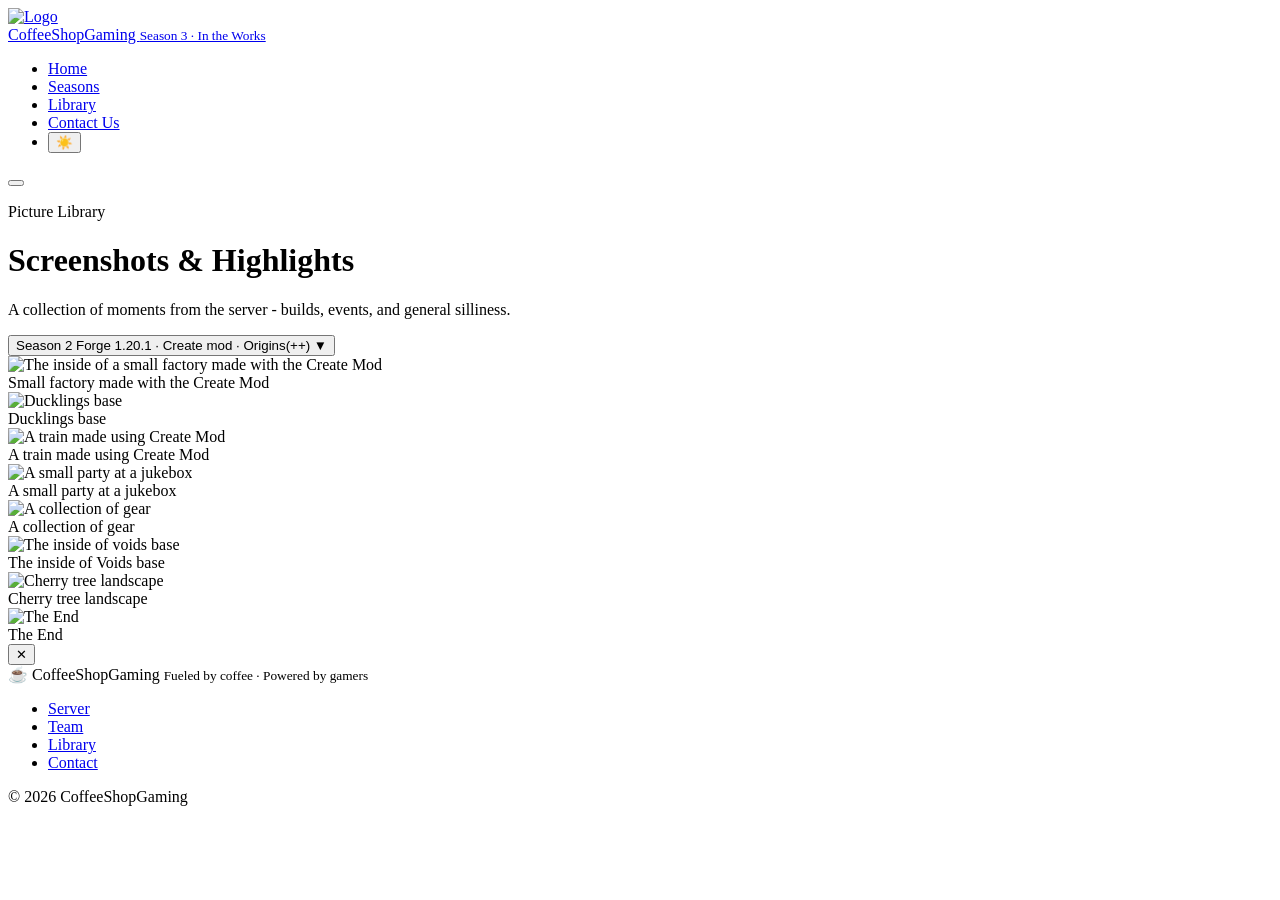
==== library.html @ 6878a2ce "Updated nav logo text to match across all pages" ====
<!DOCTYPE html>
<html lang="en" data-theme="dark">

<head>
    <meta charset="UTF-8" />
    <meta name="viewport" content="width=device-width, initial-scale=1.0" />
    <title>Library · CoffeeShopGaming</title>
    <link rel="stylesheet" href="styles.css"/>
    <link rel="icon" href="images\logo.png"/>
    <link rel="stylesheet" href="library.css">
</head>

<body>

    <!-- NAV -->
    <nav id="nav">
        <a href="index.html" class="nav-logo">
            <img src="images/logo.png" alt="Logo" />
            <div class="nav-logo-text">
                CoffeeShopGaming
                <small>Season 3 · In the Works</small>
            </div>
        </a>
        <ul class="nav-links">
            <li><a href="index.html">Home</a></li>
            <li><a href="seasons.html">Seasons</a></li>
            <li><a href="library.html" class="active">Library</a></li>
            <li><a href="contact.html" class="nav-cta">Contact Us</a></li>
            <li><button class="theme-toggle" id="themeBtn" title="Toggle theme" aria-label="Toggle theme">☀️</button>
            </li>
        </ul>

        <button class="hamburger" id="hamburger" aria-label="Menu">
            <span></span><span></span><span></span>
        </button>
    </nav>

    <!-- PAGE HERO -->
    <div class="page-hero">
        <p class="eyebrow">Picture Library</p>
        <h1>Screenshots &amp; Highlights</h1>
        <p>A collection of moments from the server - builds, events, and general silliness.</p>
    </div>

    <!-- GALLERY -->
    <section class="section" style="padding-top:0;">
        <div class="seasons-list">

            <!-- <div class="season-block" id="season-3">
                <button class="season-toggle" onclick="toggleSeason(this)">
                    <span>Season 3 <span class="season-meta">In the Works</span></span>
                    <span class="arrow">▼</span>
                </button>
                <div class="season-content">
                    <div class="gallery-grid"></div>
                </div>
            </div> -->

            <div class="season-block" id="season-2">
                <button class="season-toggle" onclick="toggleSeason(this)">
                    <span>Season 2 <span class="season-meta">Forge 1.20.1 · Create mod · Origins(++)</span></span>
                    <span class="arrow">▼</span>
                </button>
                <div class="season-content">
                    <div class="gallery-grid" id="galleryGrid">
                        <div class="gallery-item" onclick="openLightbox(this)">
                            <img src="images/website_img_1.png"
                                alt="The inside of a small factory made with the Create Mod" />
                            <div class="gallery-item-label">Small factory made with the Create Mod</div>
                        </div>
                        <div class="gallery-item" onclick="openLightbox(this)">
                            <img src="images/duckling_base_1.png" alt="Ducklings base" />
                            <div class="gallery-item-label">Ducklings base</div>
                        </div>
                        <div class="gallery-item" onclick="openLightbox(this)">
                            <img src="images/website_img_2.png" alt="A train made using Create Mod" />
                            <div class="gallery-item-label">A train made using Create Mod</div>
                        </div>
                        <div class="gallery-item" onclick="openLightbox(this)">
                            <img src="images/jukebox_1.png" alt="A small party at a jukebox" />
                            <div class="gallery-item-label">A small party at a jukebox</div>
                        </div>
                        <div class="gallery-item" onclick="openLightbox(this)">
                            <img src="images/gear_collection_1.png" alt="A collection of gear" />
                            <div class="gallery-item-label">A collection of gear</div>
                        </div>
                        <div class="gallery-item" onclick="openLightbox(this)">
                            <img src="images/voids_base_1.png" alt="The inside of voids base" />
                            <div class="gallery-item-label">The inside of Voids base</div>
                        </div>
                        <div class="gallery-item" onclick="openLightbox(this)">
                            <img src="images/cherry_trees_1.png" alt="Cherry tree landscape" />
                            <div class="gallery-item-label">Cherry tree landscape</div>
                        </div>
                        <div class="gallery-item" onclick="openLightbox(this)">
                            <img src="images/the_end_1.png" alt="The End" />
                            <div class="gallery-item-label">The End</div>
                        </div>
                    </div>
                </div>
            </div>

        </div>
    </section>

    <!-- Lightbox -->
    <div class="lightbox" id="lightbox" onclick="closeLightbox()">
        <button class="lightbox-close" onclick="closeLightbox()">✕</button>
        <img id="lightboxImg" src="" alt="" />
    </div>

    <!-- FOOTER -->
    <footer>
        <div class="footer-brand">
            ☕ CoffeeShopGaming
            <small>Fueled by coffee · Powered by gamers</small>
        </div>
        <ul class="footer-links">
            <li><a href="index.html#server">Server</a></li>
            <li><a href="index.html#team">Team</a></li>
            <li><a href="library.html">Library</a></li>
            <li><a href="contact.html">Contact</a></li>
        </ul>
        <span class="footer-copy">© 2026 CoffeeShopGaming</span>
    </footer>

    <script src="theme.js"></script>
    <script src="hamburger.js"></script>
    <script>
        const nav = document.getElementById('nav');
        window.addEventListener('scroll', () => nav.classList.toggle('scrolled', scrollY > 50));

        function openLightbox(el) {
            const img = el.querySelector('img');
            if (!img) return;
            document.getElementById('lightboxImg').src = img.src;
            document.getElementById('lightboxImg').alt = img.alt;
            document.getElementById('lightbox').classList.add('open');
            document.body.style.overflow = 'hidden';
        }
        function closeLightbox() {
            document.getElementById('lightbox').classList.remove('open');
            document.body.style.overflow = '';
        }
        document.addEventListener('keydown', e => { if (e.key === 'Escape') closeLightbox(); });

        function toggleSeason(btn) {
            btn.classList.toggle('open');
            btn.nextElementSibling.classList.toggle('open');
        }

        // Auto-open and scroll to season from URL hash e.g. library.html#season-2
        const hash = window.location.hash;
        if (hash) {
            const target = document.querySelector(hash);
            if (target) {
                const toggle = target.querySelector('.season-toggle');
                const content = target.querySelector('.season-content');
                if (toggle && content) {
                    toggle.classList.add('open');
                    content.classList.add('open');
                }
                setTimeout(() => target.scrollIntoView({ behavior: 'smooth' }), 100);
            }
        }
    </script>
</body>

</html>
---- styles.css ----
.standard-header {
  background: linear-gradient(90deg, rgb(68, 165, 207) 0%, rgb(53, 143, 191) 50%, rgb(120, 161, 215) 100%);
  padding: 15px;
  background-size: cover;
  background-position: center;
  min-height: 100px;
  display: flex;
  align-items: center;
  justify-content: space-between;
}

.header-content {
  display: flex;
  align-items: center;
  color: white;
  text-shadow: 2px 2px 4px #000;
}

.header-logo {
  width: 100px;
  height: 100px;
  border-radius: 25%;
}

.header-text {
  margin-left: 10px;
}

.header-text h1 {
  margin: 0;
  font-weight: bold;
}

.header-text h3 {
  margin: 0;
  font-weight: bold;
}


.nav-btn {
  padding: 25px 55px;
  cursor: pointer;
  border-radius: 8px;
  background: transparent;
  border: 2px solid rgba(255,255,255,0.8);
  color: white;
  font-weight: bold;
  font-size: 24px;
  backdrop-filter: brightness(1.05);
  box-shadow: 0 4px 10px rgba(0, 0, 0, 0.35);
  transition: all 0.2s ease;
}




.container {
  display: flex;
  justify-content: center;
  margin-top: 30px;
}

.contact-card:nth-child(3),
.contact-card:nth-child(4) {
  width: 320px;
}

.contact-container {
  display: flex;
  justify-content: center;
  gap: 40px;
  margin: 50px 20px;
  flex-wrap: wrap;
  max-width: 1200px; 
  margin-left: auto;
  margin-right: auto;
}

.contact-card {
  background: white;
  padding: 40px;
  width: 320px;
  border-radius: 15px;
  text-align: center;
  box-shadow: 0 8px 20px rgba(0, 0, 0, 0.15);
}

.contact-card h2 {
  margin-top: 0;
}

  .contact-btn,
  .discord-btn,
  .github-btn  {
    display: inline-block;
    margin-top: 15px;
    padding: 12px 25px;
    text-decoration: none;
    font-weight: bold;
    border-radius: 8px;
    transition: 0.2s ease;
  }

.contact-btn {
  background: rgb(53, 143, 191);
  color: white;
}

.contact-btn:hover {
  background: rgb(40, 120, 170);
}

.discord-btn {
  background: #5865F2;
  color: white;
}

.discord-btn:hover {
  background: #4752C4;
}
.github-btn {
  background: #2dba4e;
  color: white;
}

.github-btn:hover {
  background: #2c974b;
}

.welcome-text { 
  font-weight: bold;
  text-align: center;
  max-width: 800px;
  margin: 0 auto;
}

.index-card {
  background: linear-gradient(90deg, rgb(68, 165, 207) 0%, rgb(53, 143, 191) 50%, rgb(120, 161, 215) 100%);
  color: white;
  padding: 40px;
  border-radius: 15px;
  box-shadow: 0 8px 20px rgba(0, 0, 0, 0.15);
}

.index-card h2 {
  margin-bottom: 15px;
}

.index-card p {
  margin-top: 0;
}

.home-text {
  display: flex;
  flex-direction: column; 
  font-weight: bold;
  justify-content: center;
  align-items: center;
  max-width: 800px; 
  padding: 0 20px; 
  font-size: 18px; 
  line-height: 1.6;
  align-items: center;
  margin: 0 auto;
}
@media (max-width: 768px) {
  .standard-header {
    flex-direction: column;
    padding: 10px;
  }
  
  .standard-header nav {
    width: 100%;
    flex-direction: column;
    gap: 10px;
  }
  
  .nav-btn {
    width: 100%;
    padding: 12px;
    font-size: 16px;
  }
}

.staff-card {
  margin-bottom: 20px;
  background: linear-gradient(90deg, rgb(68, 165, 207) 0%, rgb(53, 143, 191) 50%, rgb(120, 161, 215) 100%);
  color: white;
  padding: 40px;
  border-radius: 15px;
  box-shadow: 0 8px 20px rgba(0, 0, 0, 0.15);
  width: 320px;  
  text-align: center;
  font-size: 18px; 
  line-height: 1.6;
  font-weight: bold;
}
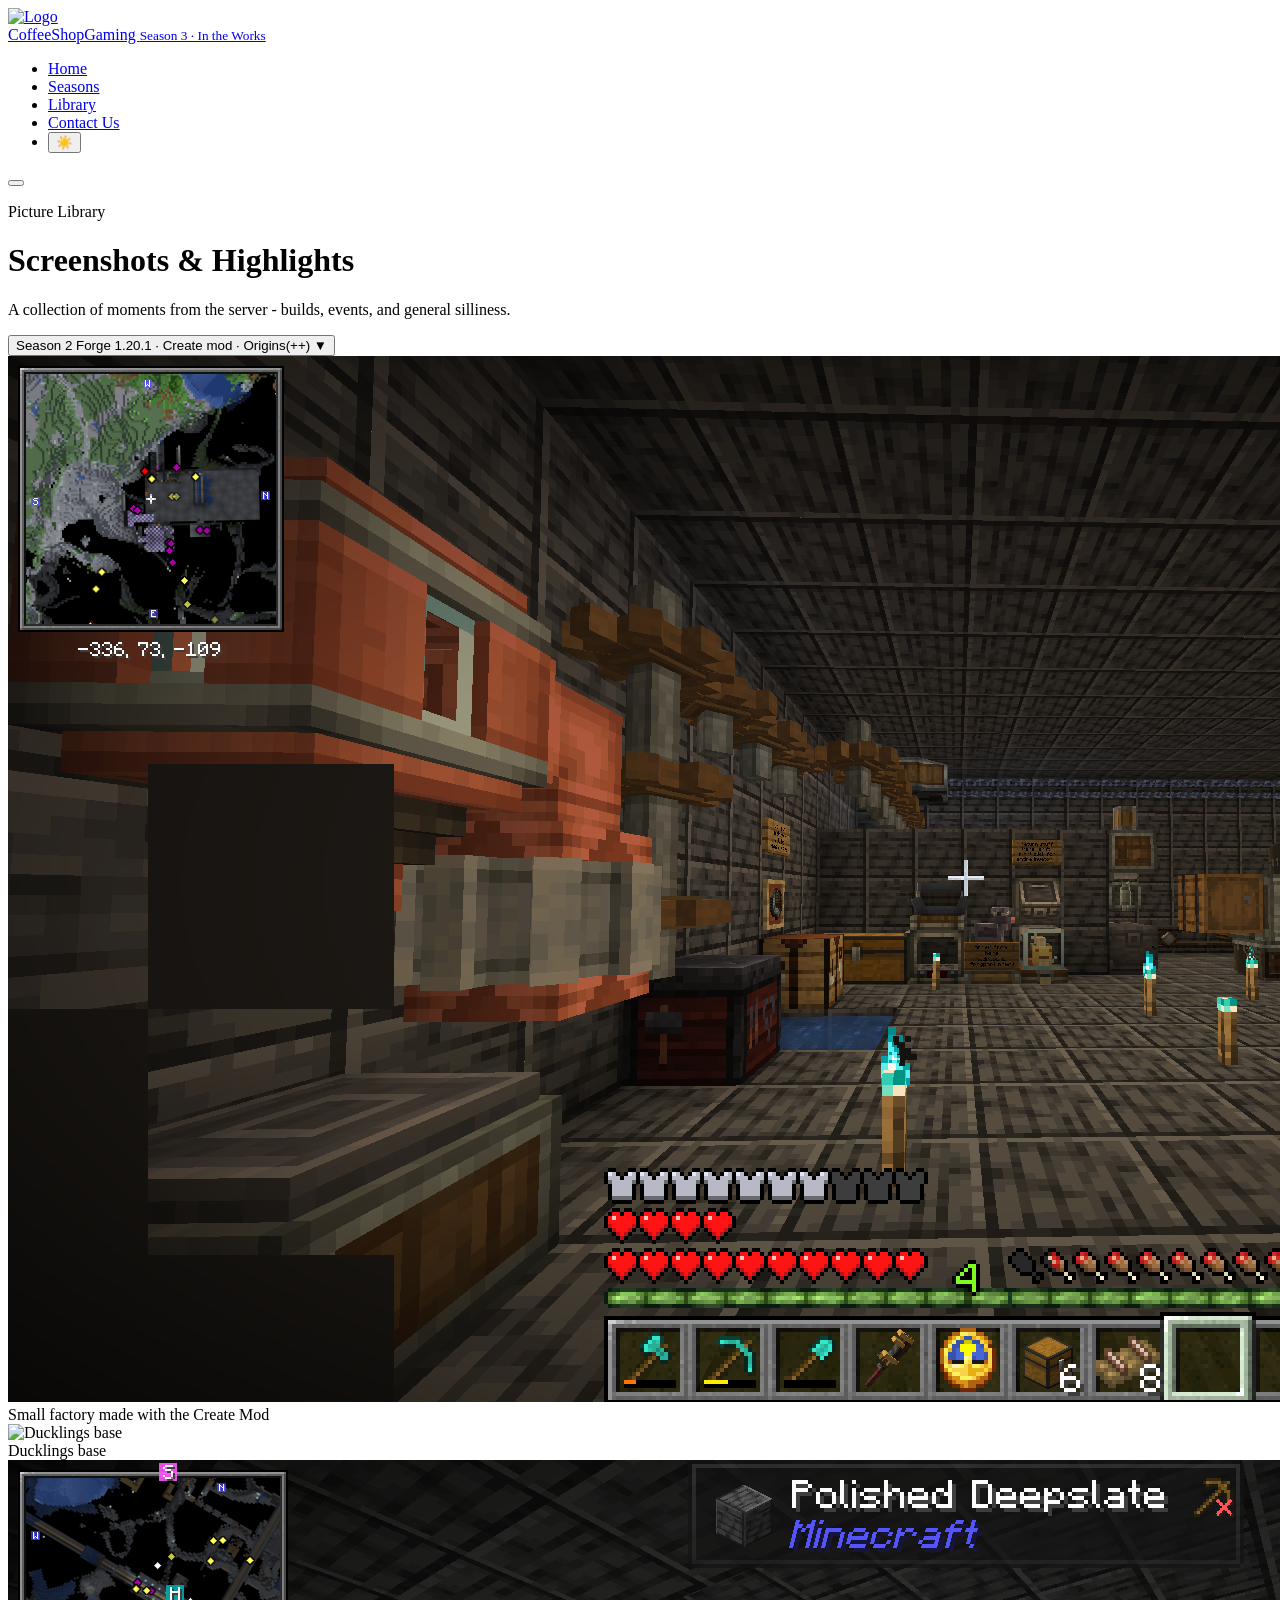
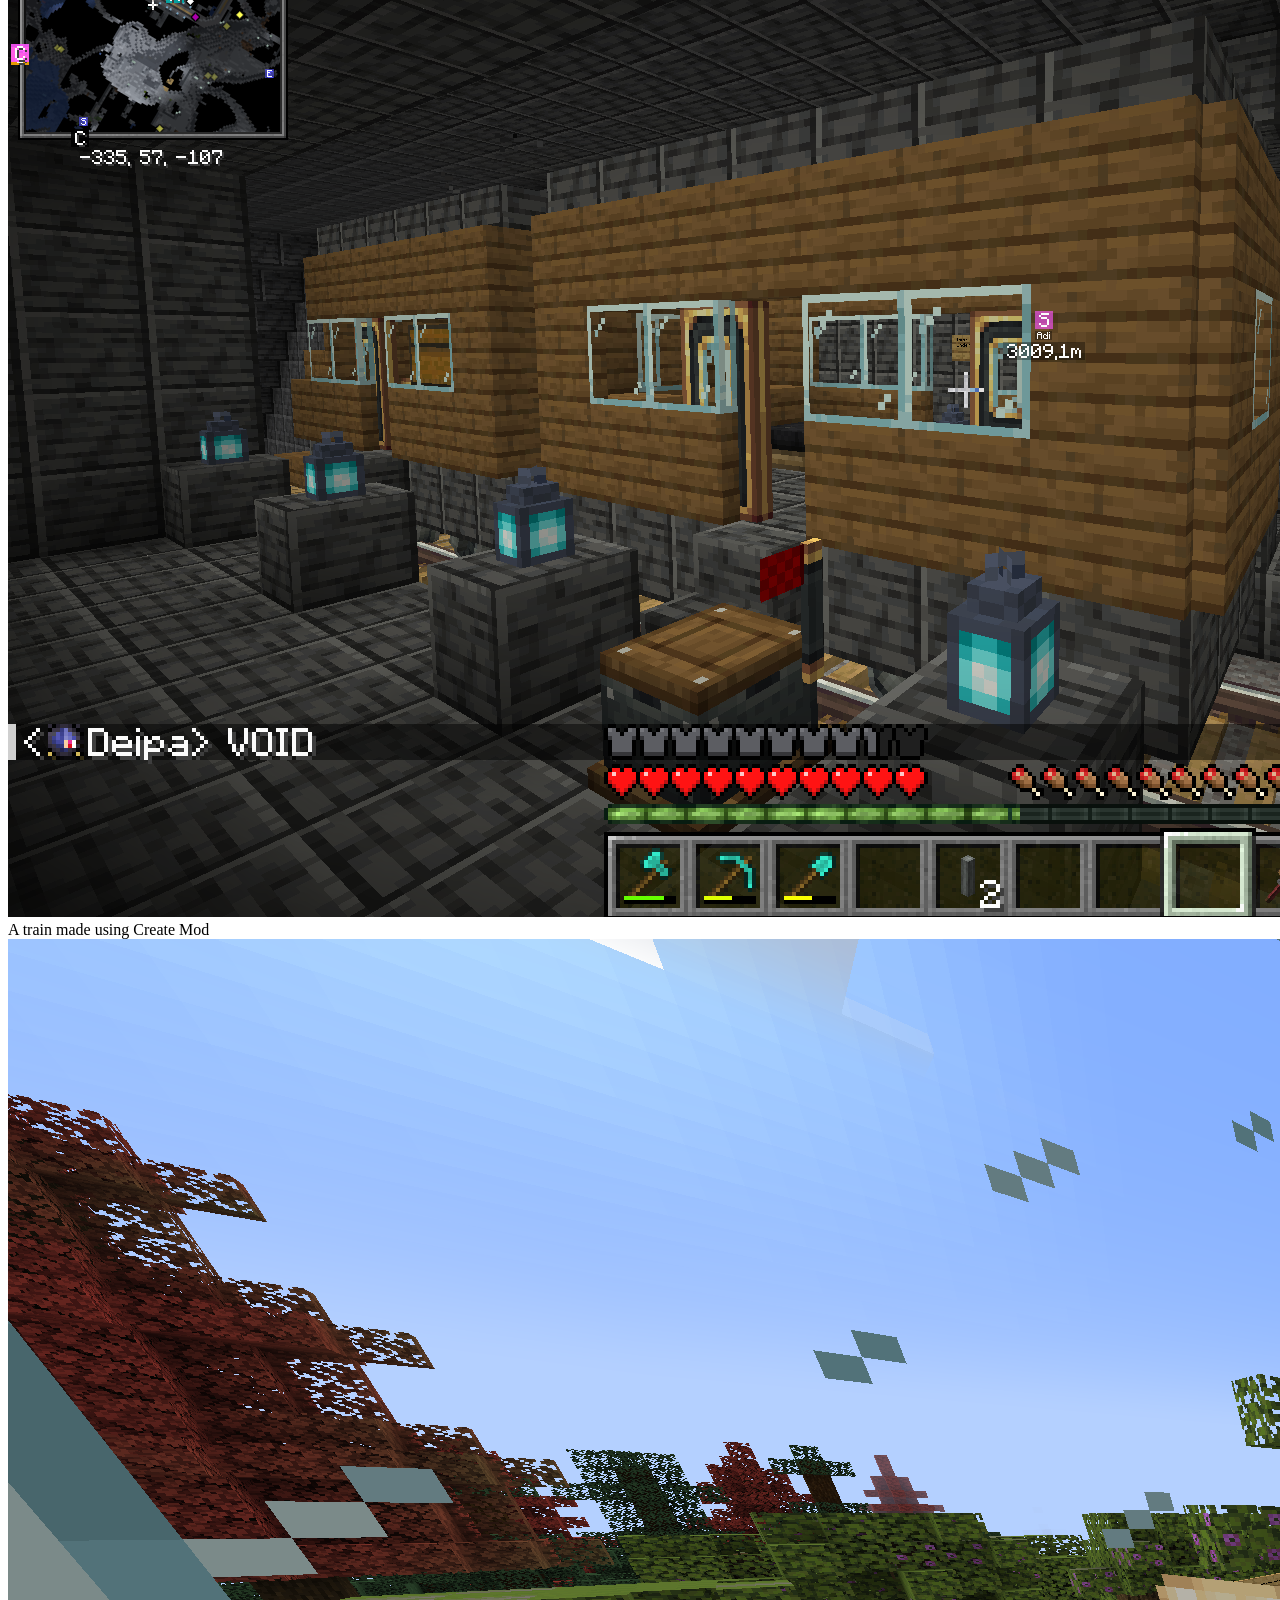
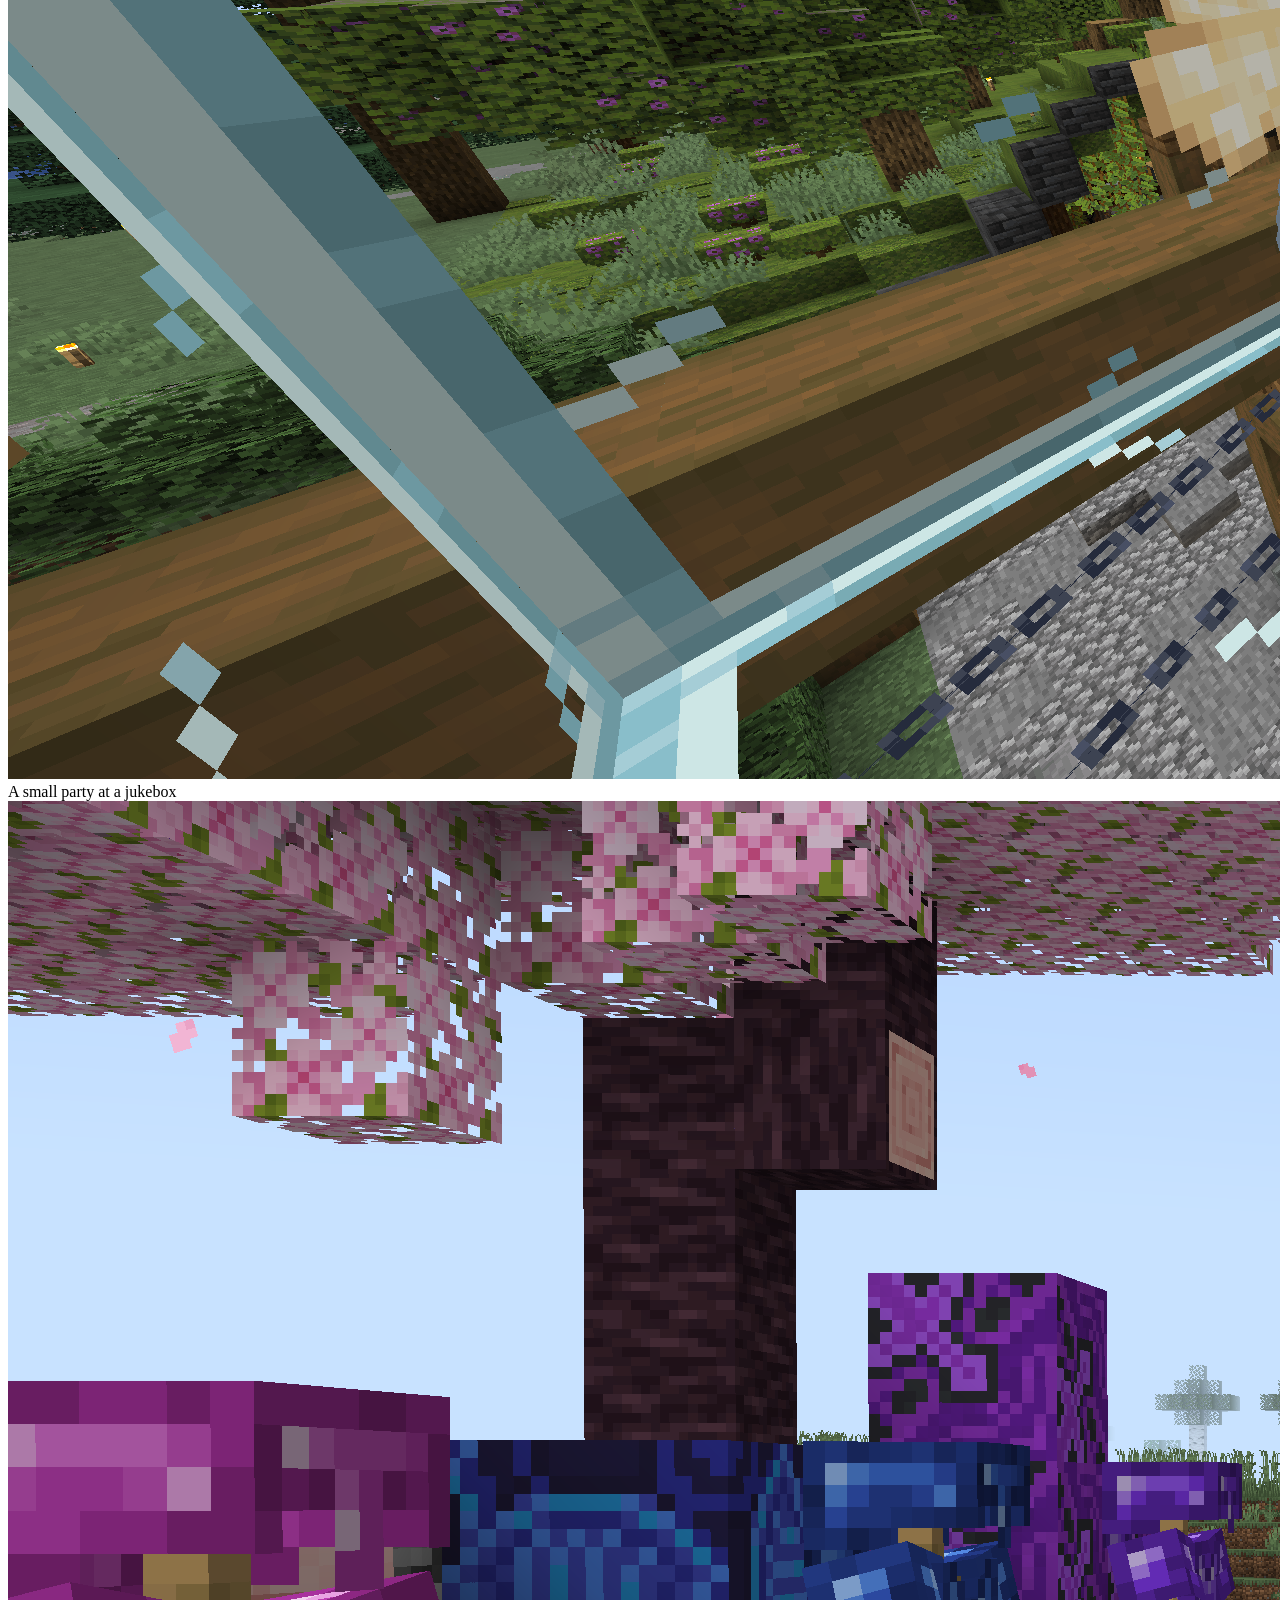
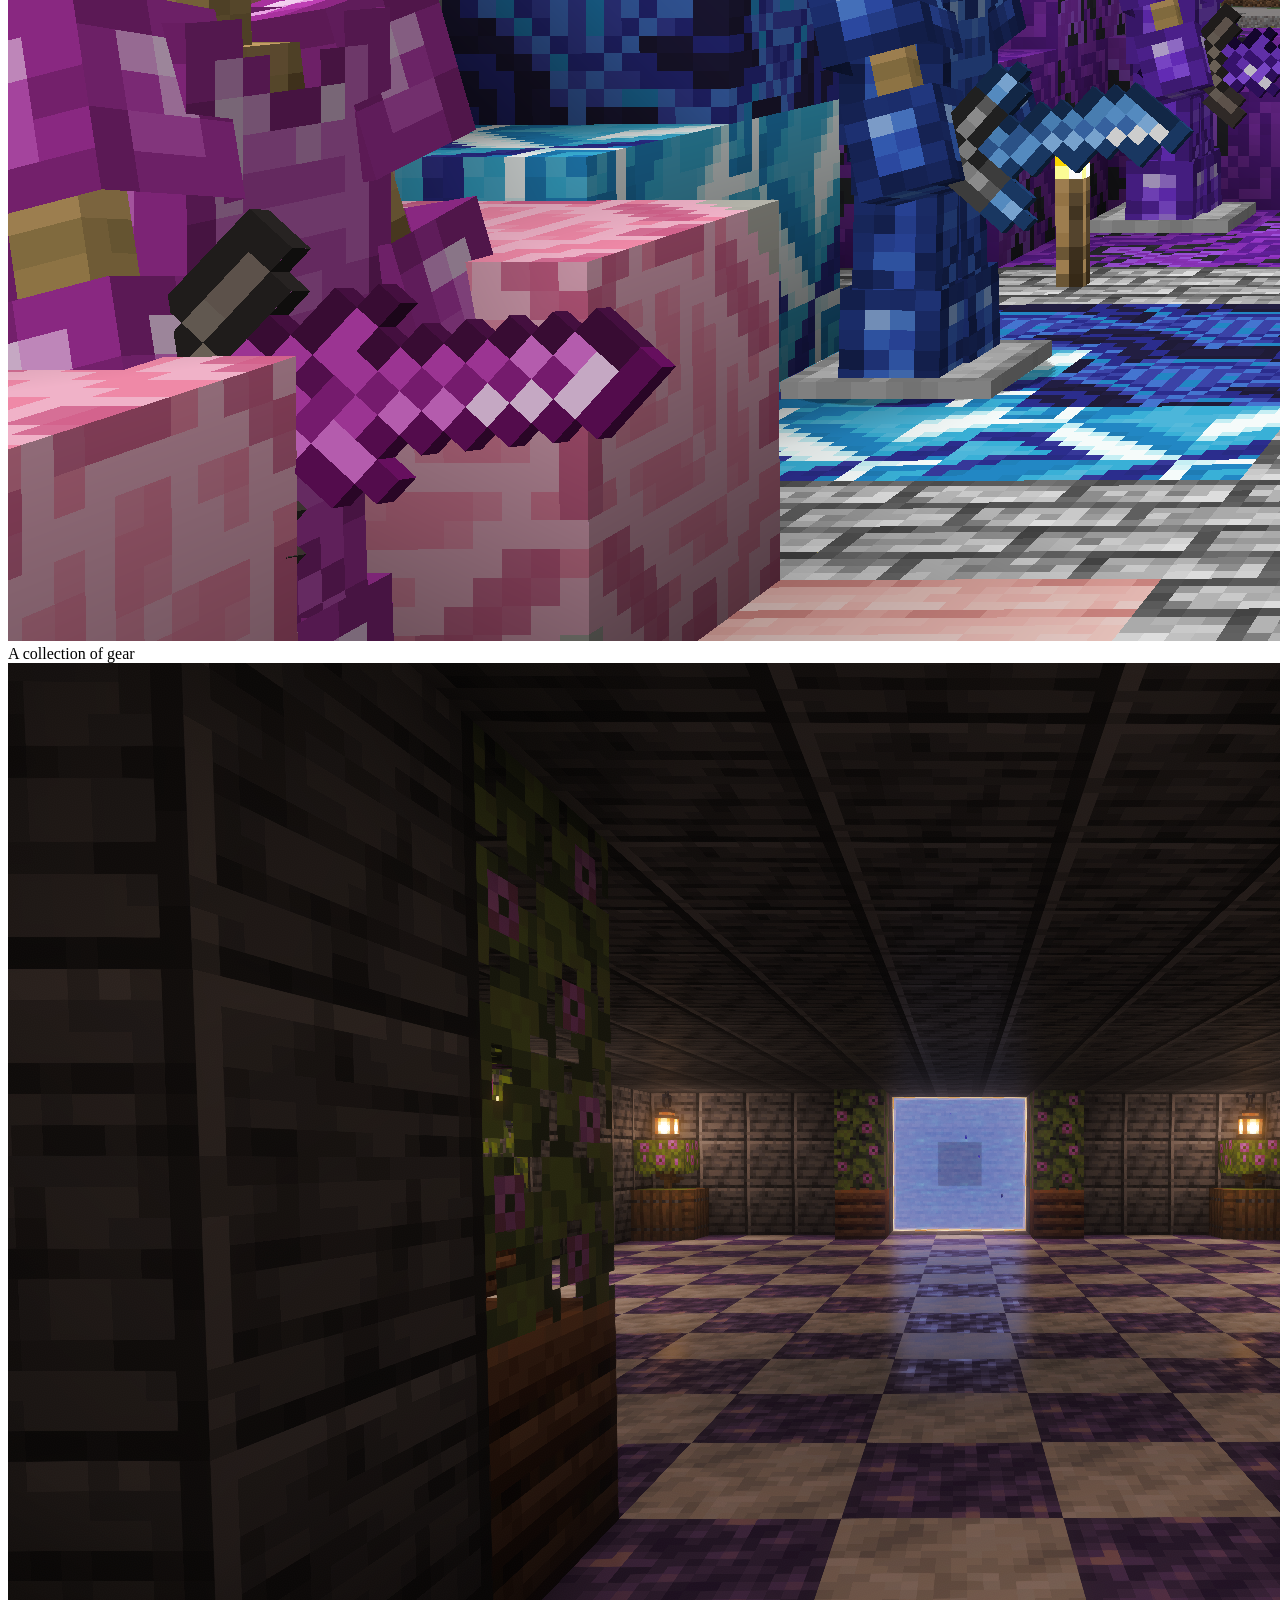
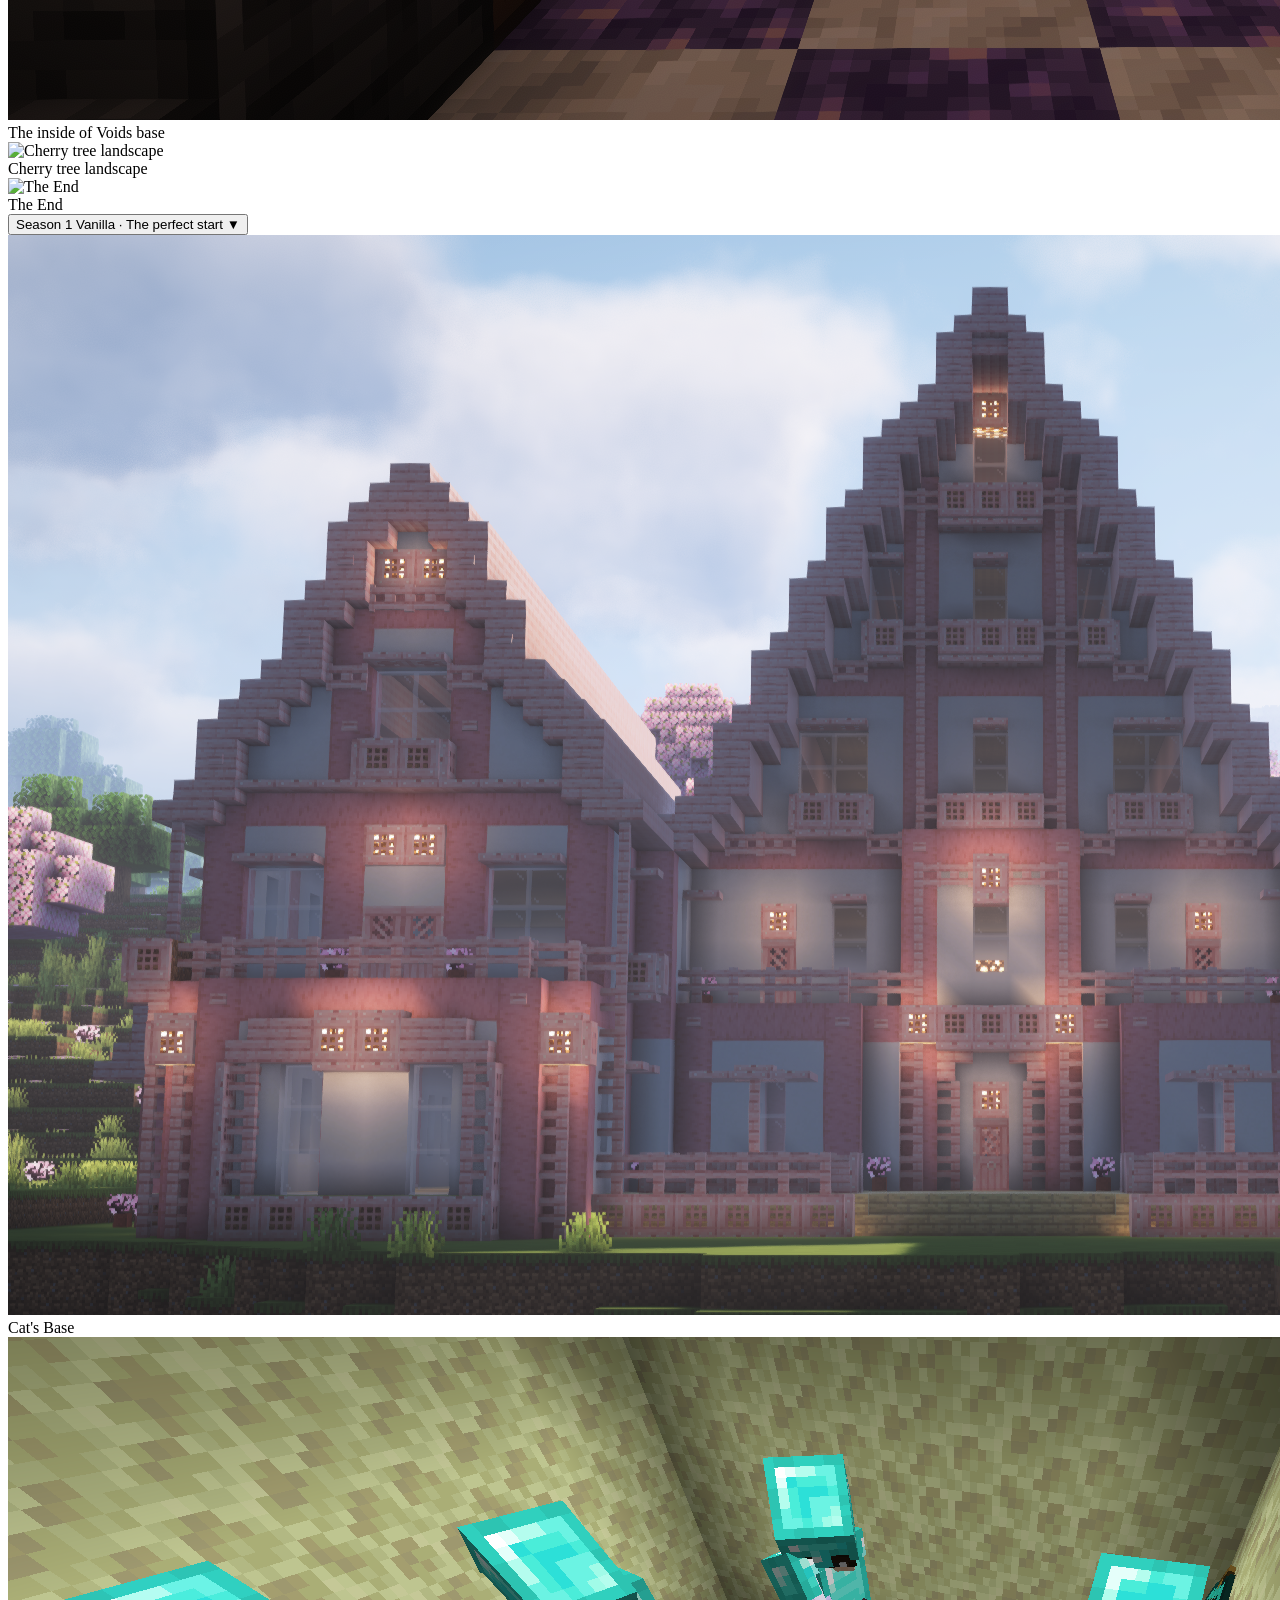
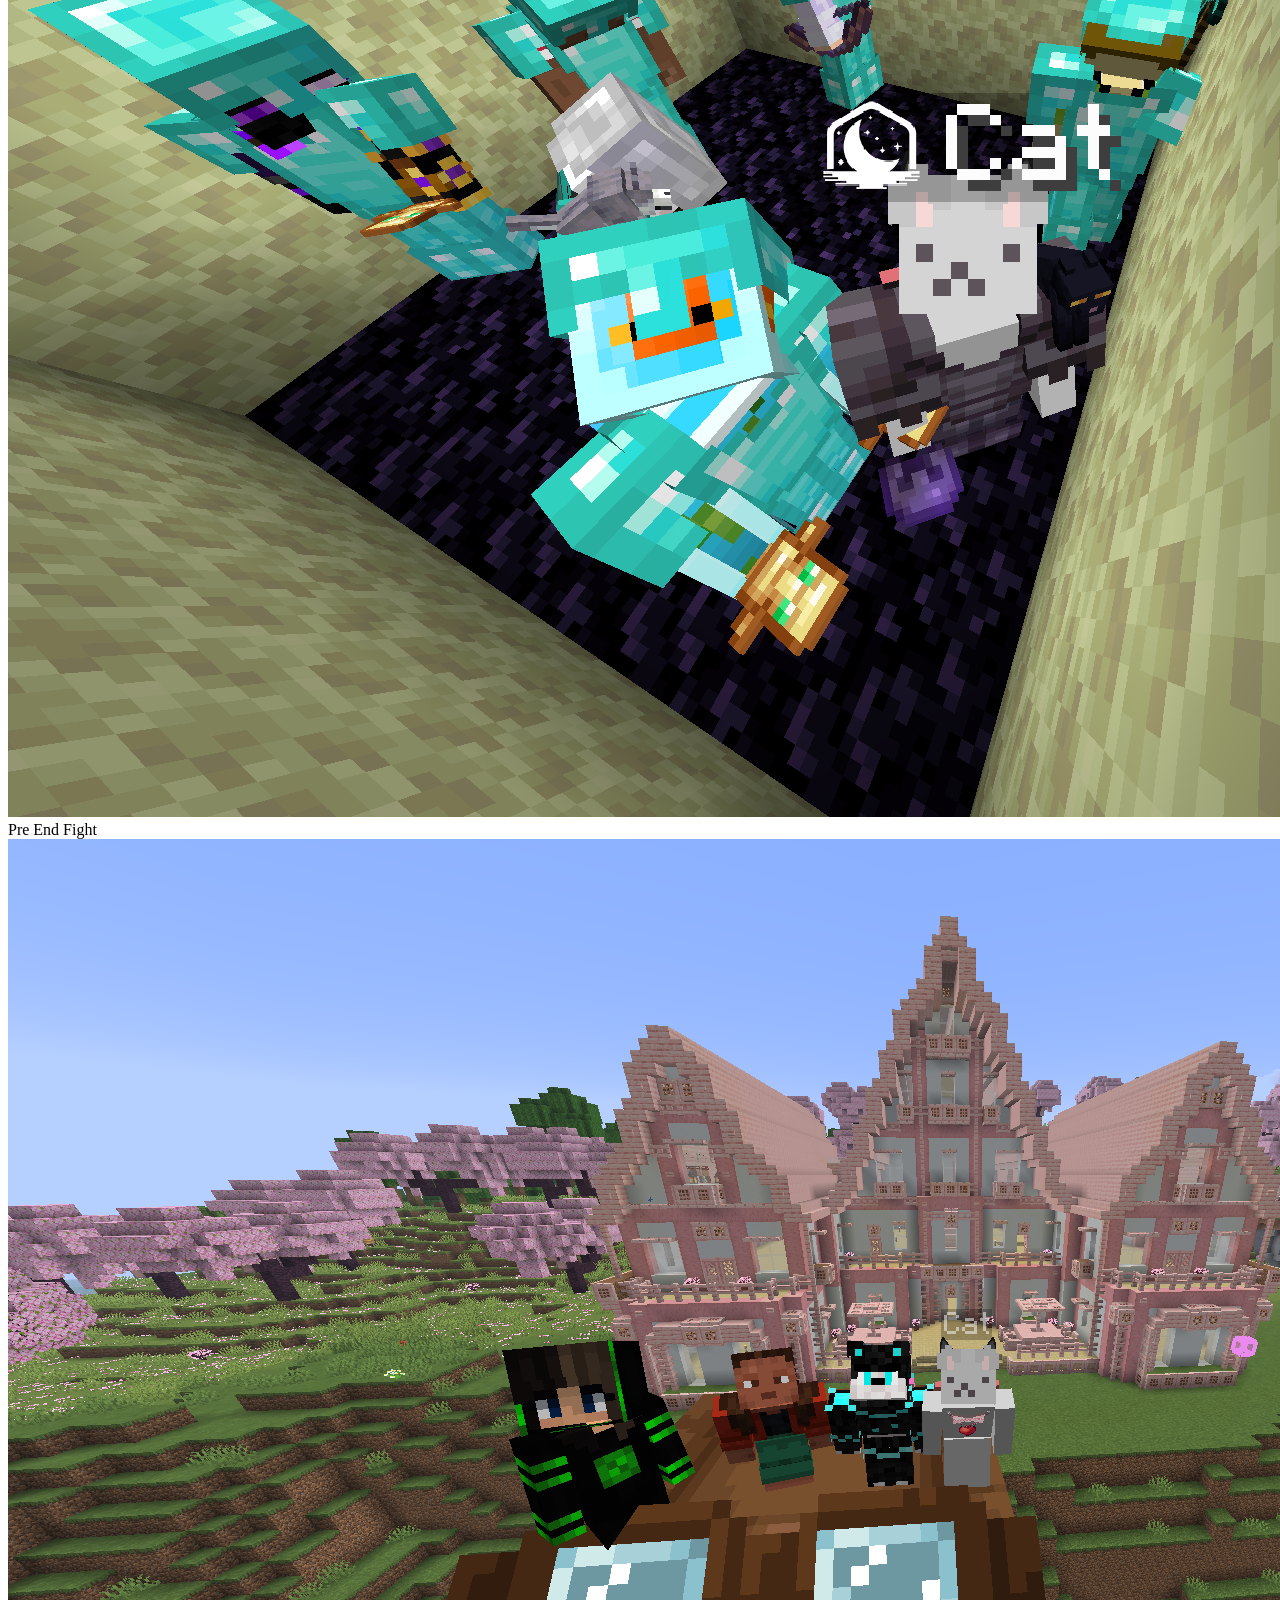
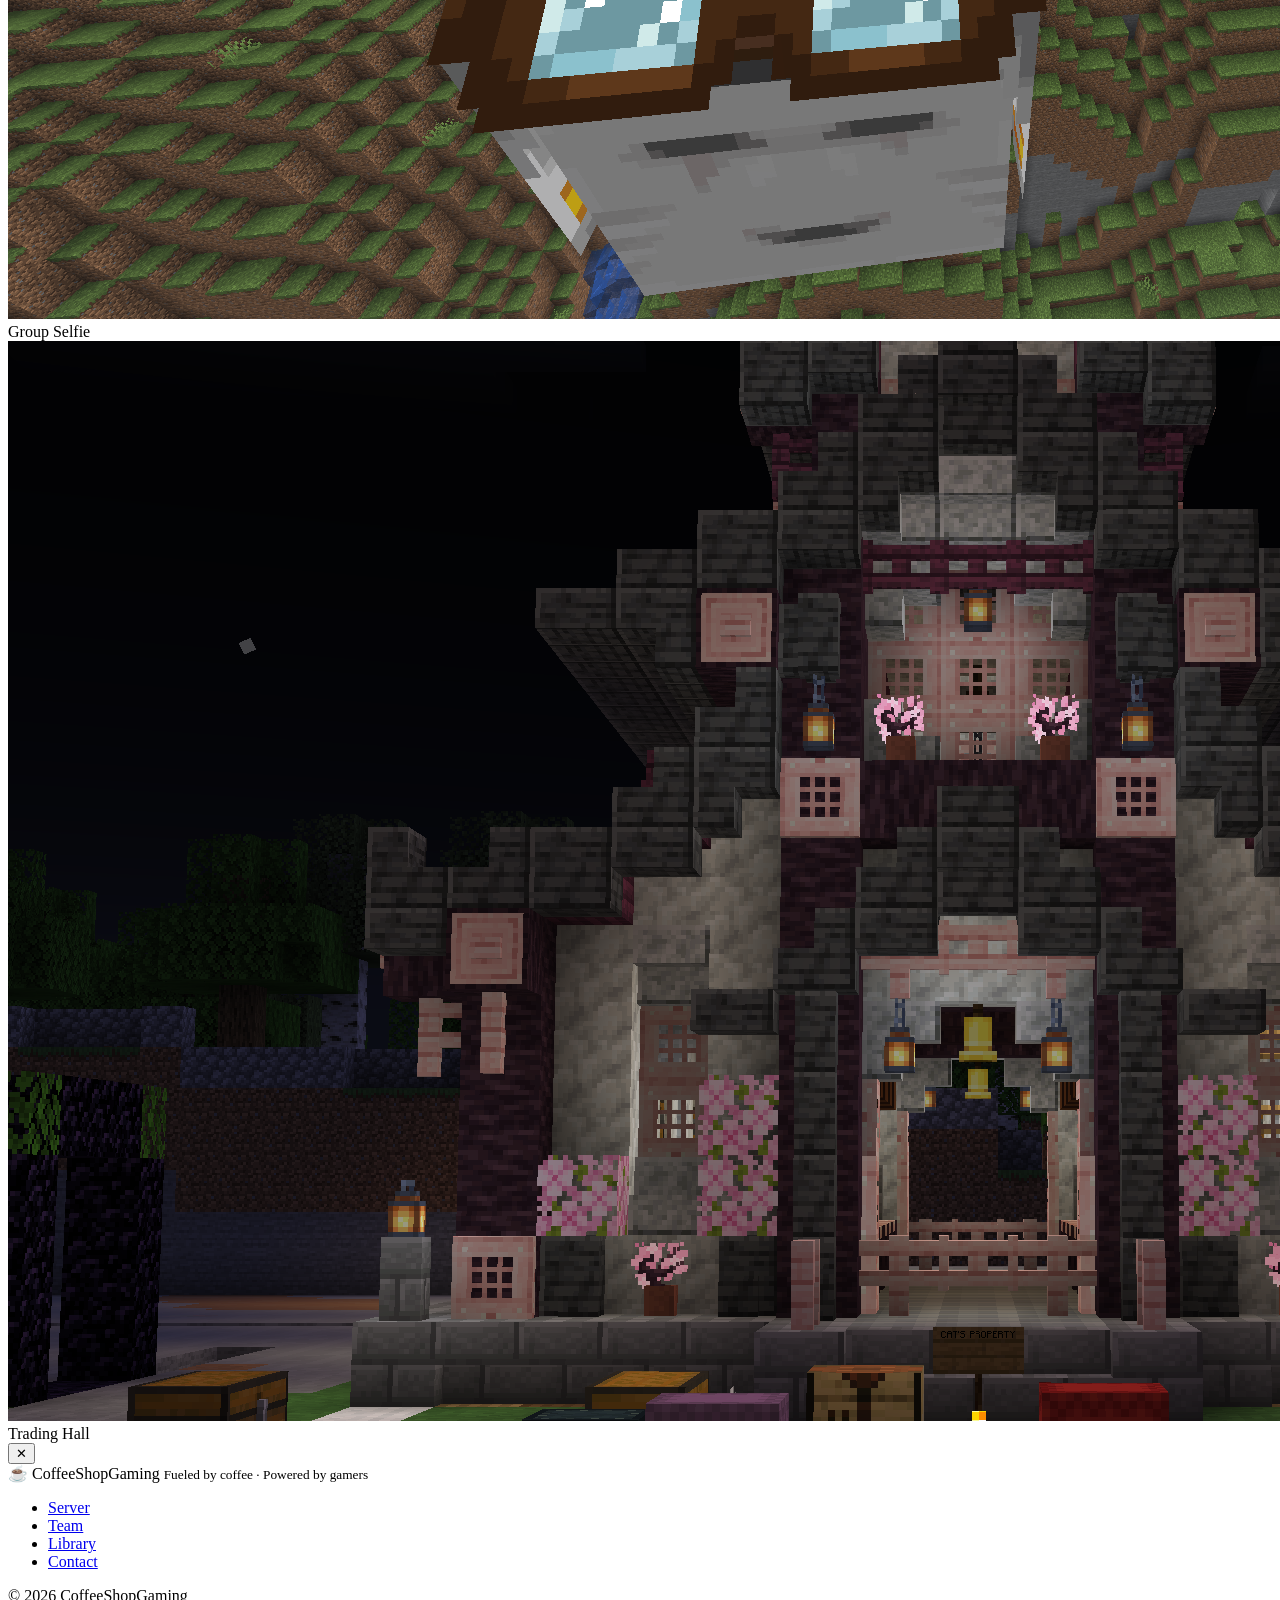
==== commit 5859b621: "Added season one to library and seasons pages" ====
--- a/library.html
+++ b/library.html
@@ -5,8 +5,8 @@
     <meta charset="UTF-8" />
     <meta name="viewport" content="width=device-width, initial-scale=1.0" />
     <title>Library · CoffeeShopGaming</title>
-    <link rel="stylesheet" href="styles.css"/>
-    <link rel="icon" href="images\logo.png"/>
+    <link rel="stylesheet" href="styles.css" />
+    <link rel="icon" href="images\logo.png" />
     <link rel="stylesheet" href="library.css">
 </head>
 
@@ -64,43 +64,70 @@
                 <div class="season-content">
                     <div class="gallery-grid" id="galleryGrid">
                         <div class="gallery-item" onclick="openLightbox(this)">
-                            <img src="images/website_img_1.png"
+                            <img src="images/season-2/website_img_1.png"
                                 alt="The inside of a small factory made with the Create Mod" />
                             <div class="gallery-item-label">Small factory made with the Create Mod</div>
                         </div>
                         <div class="gallery-item" onclick="openLightbox(this)">
-                            <img src="images/duckling_base_1.png" alt="Ducklings base" />
+                            <img src="images/season-2/duckling_base_1.png" alt="Ducklings base" />
                             <div class="gallery-item-label">Ducklings base</div>
                         </div>
                         <div class="gallery-item" onclick="openLightbox(this)">
-                            <img src="images/website_img_2.png" alt="A train made using Create Mod" />
+                            <img src="images/season-2/website_img_2.png" alt="A train made using Create Mod" />
                             <div class="gallery-item-label">A train made using Create Mod</div>
                         </div>
                         <div class="gallery-item" onclick="openLightbox(this)">
-                            <img src="images/jukebox_1.png" alt="A small party at a jukebox" />
+                            <img src="images/season-2/jukebox_1.png" alt="A small party at a jukebox" />
                             <div class="gallery-item-label">A small party at a jukebox</div>
                         </div>
                         <div class="gallery-item" onclick="openLightbox(this)">
-                            <img src="images/gear_collection_1.png" alt="A collection of gear" />
+                            <img src="images/season-2/gear_collection_1.png" alt="A collection of gear" />
                             <div class="gallery-item-label">A collection of gear</div>
                         </div>
                         <div class="gallery-item" onclick="openLightbox(this)">
-                            <img src="images/voids_base_1.png" alt="The inside of voids base" />
+                            <img src="images/season-2/voids_base_1.png" alt="The inside of voids base" />
                             <div class="gallery-item-label">The inside of Voids base</div>
                         </div>
                         <div class="gallery-item" onclick="openLightbox(this)">
-                            <img src="images/cherry_trees_1.png" alt="Cherry tree landscape" />
+                            <img src="images/season-2/cherry_trees_1.png" alt="Cherry tree landscape" />
                             <div class="gallery-item-label">Cherry tree landscape</div>
                         </div>
                         <div class="gallery-item" onclick="openLightbox(this)">
-                            <img src="images/the_end_1.png" alt="The End" />
+                            <img src="images/season-2/the_end_1.png" alt="The End" />
                             <div class="gallery-item-label">The End</div>
                         </div>
                     </div>
                 </div>
             </div>
 
-        </div>
+            <div class="season-block" id="season-1">
+                <button class="season-toggle" onclick="toggleSeason(this)">
+                    <span>Season 1 <span class="season-meta">Vanilla · The perfect start</span></span>
+                    <span class="arrow">▼</span>
+                </button>
+
+                <div class="season-content">
+                    <div class="gallery-grid">
+                        <div class="gallery-item" onclick="openLightbox(this)">
+                            <img src="images/season-1/cats-base.png" alt="Cat's Base" />
+                            <div class="gallery-item-label">Cat's Base</div>
+                        </div>
+                        <div class="gallery-item" onclick="openLightbox(this)">
+                            <img src="images/season-1/end-fight.png" alt="Pre End Fight" />
+                            <div class="gallery-item-label">Pre End Fight</div>
+                        </div>
+                        <div class="gallery-item" onclick="openLightbox(this)">
+                            <img src="images/season-1/selfie.png" alt="Group Selfie" />
+                            <div class="gallery-item-label">Group Selfie</div>
+                        </div>
+                        <div class="gallery-item" onclick="openLightbox(this)">
+                            <img src="images/season-1/cats-trading-hall.png" alt="Trading Hall" />
+                            <div class="gallery-item-label">Trading Hall</div>
+                        </div>
+                    </div>
+                </div>
+                
+            </div>
     </section>
 
     <!-- Lightbox -->
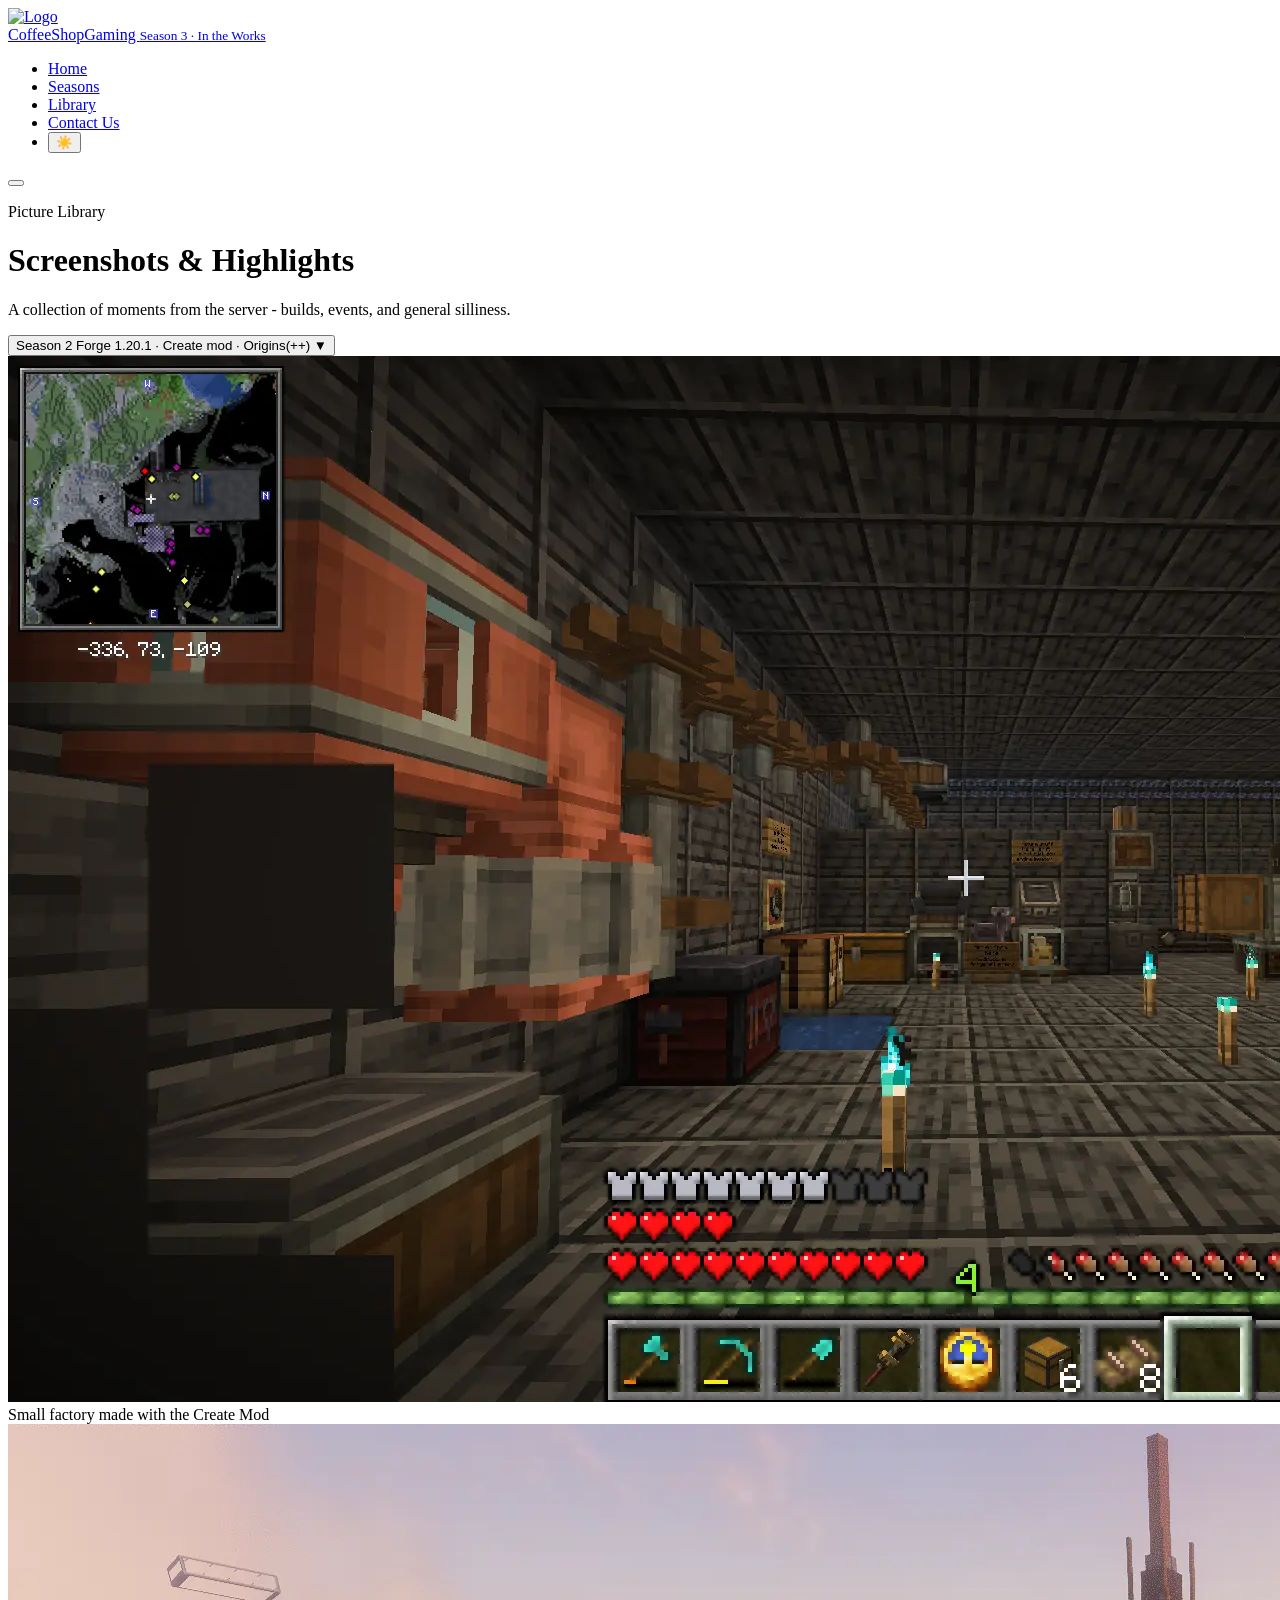
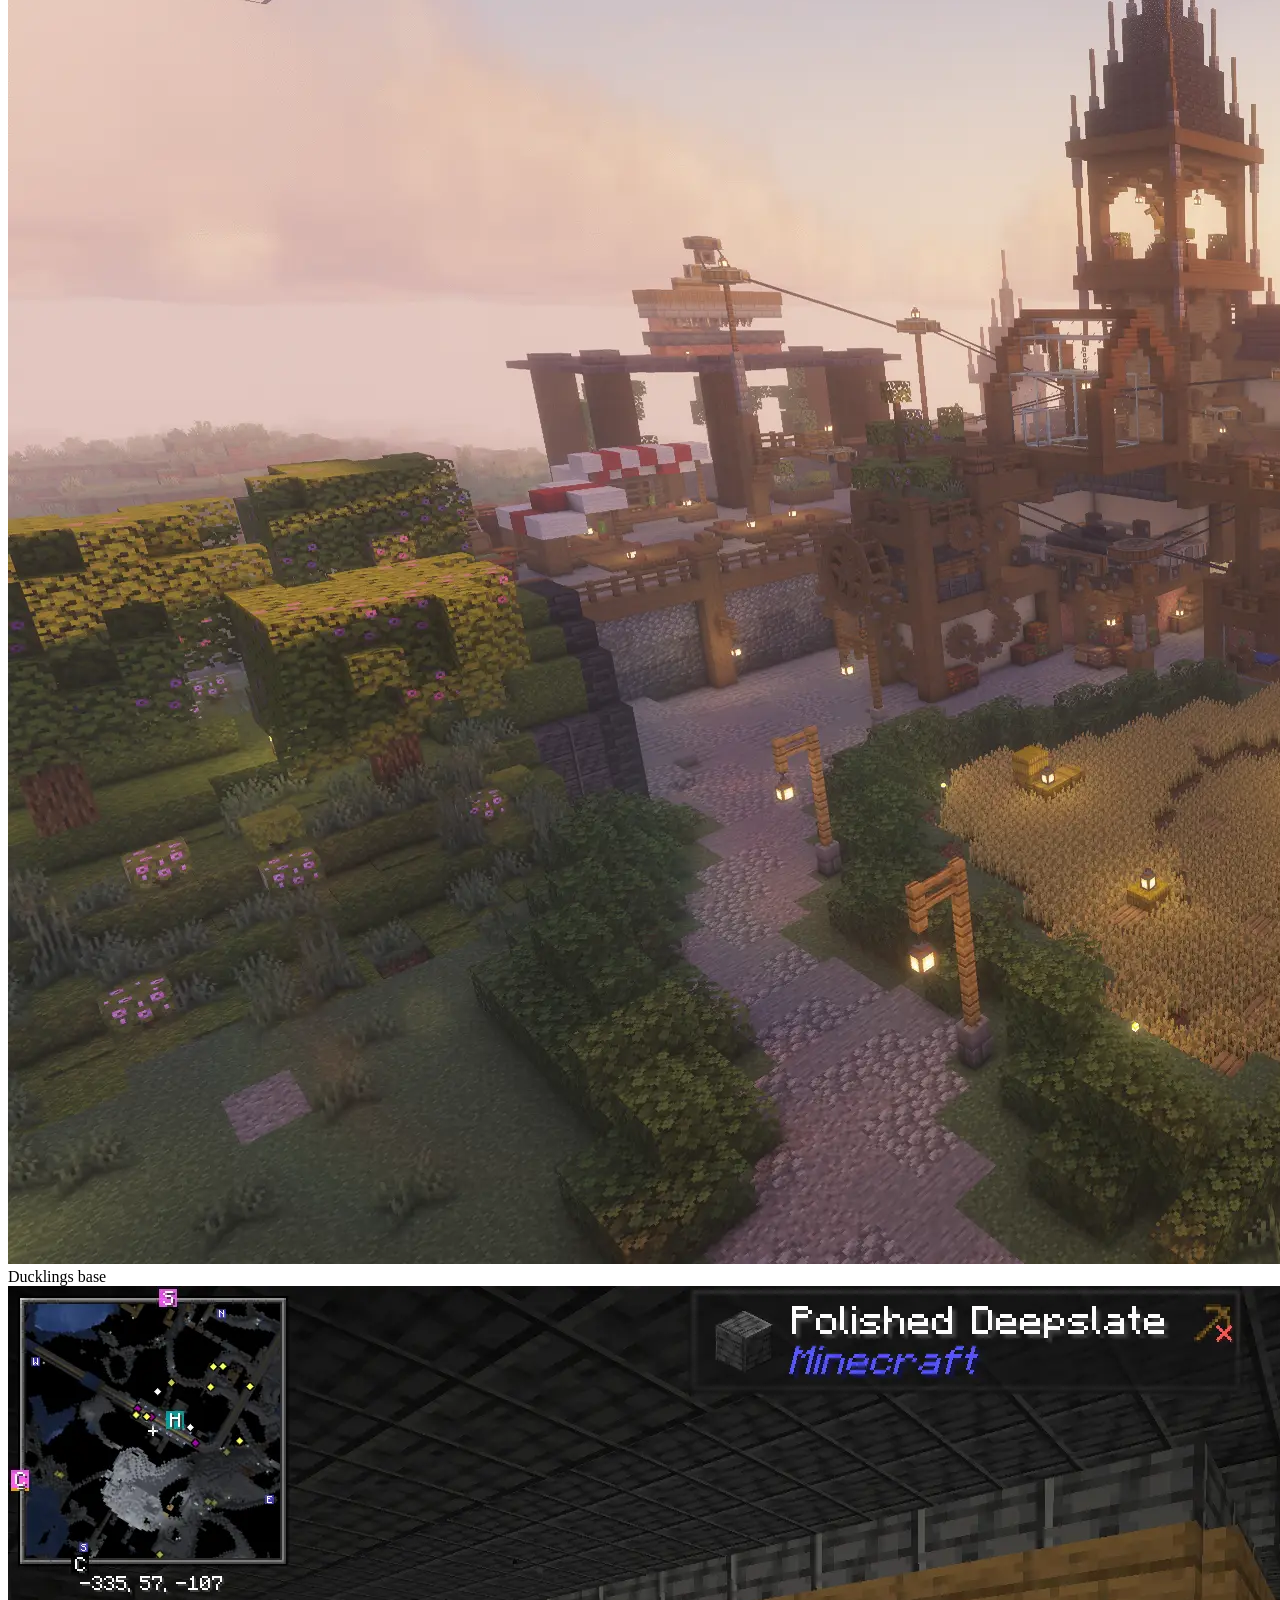
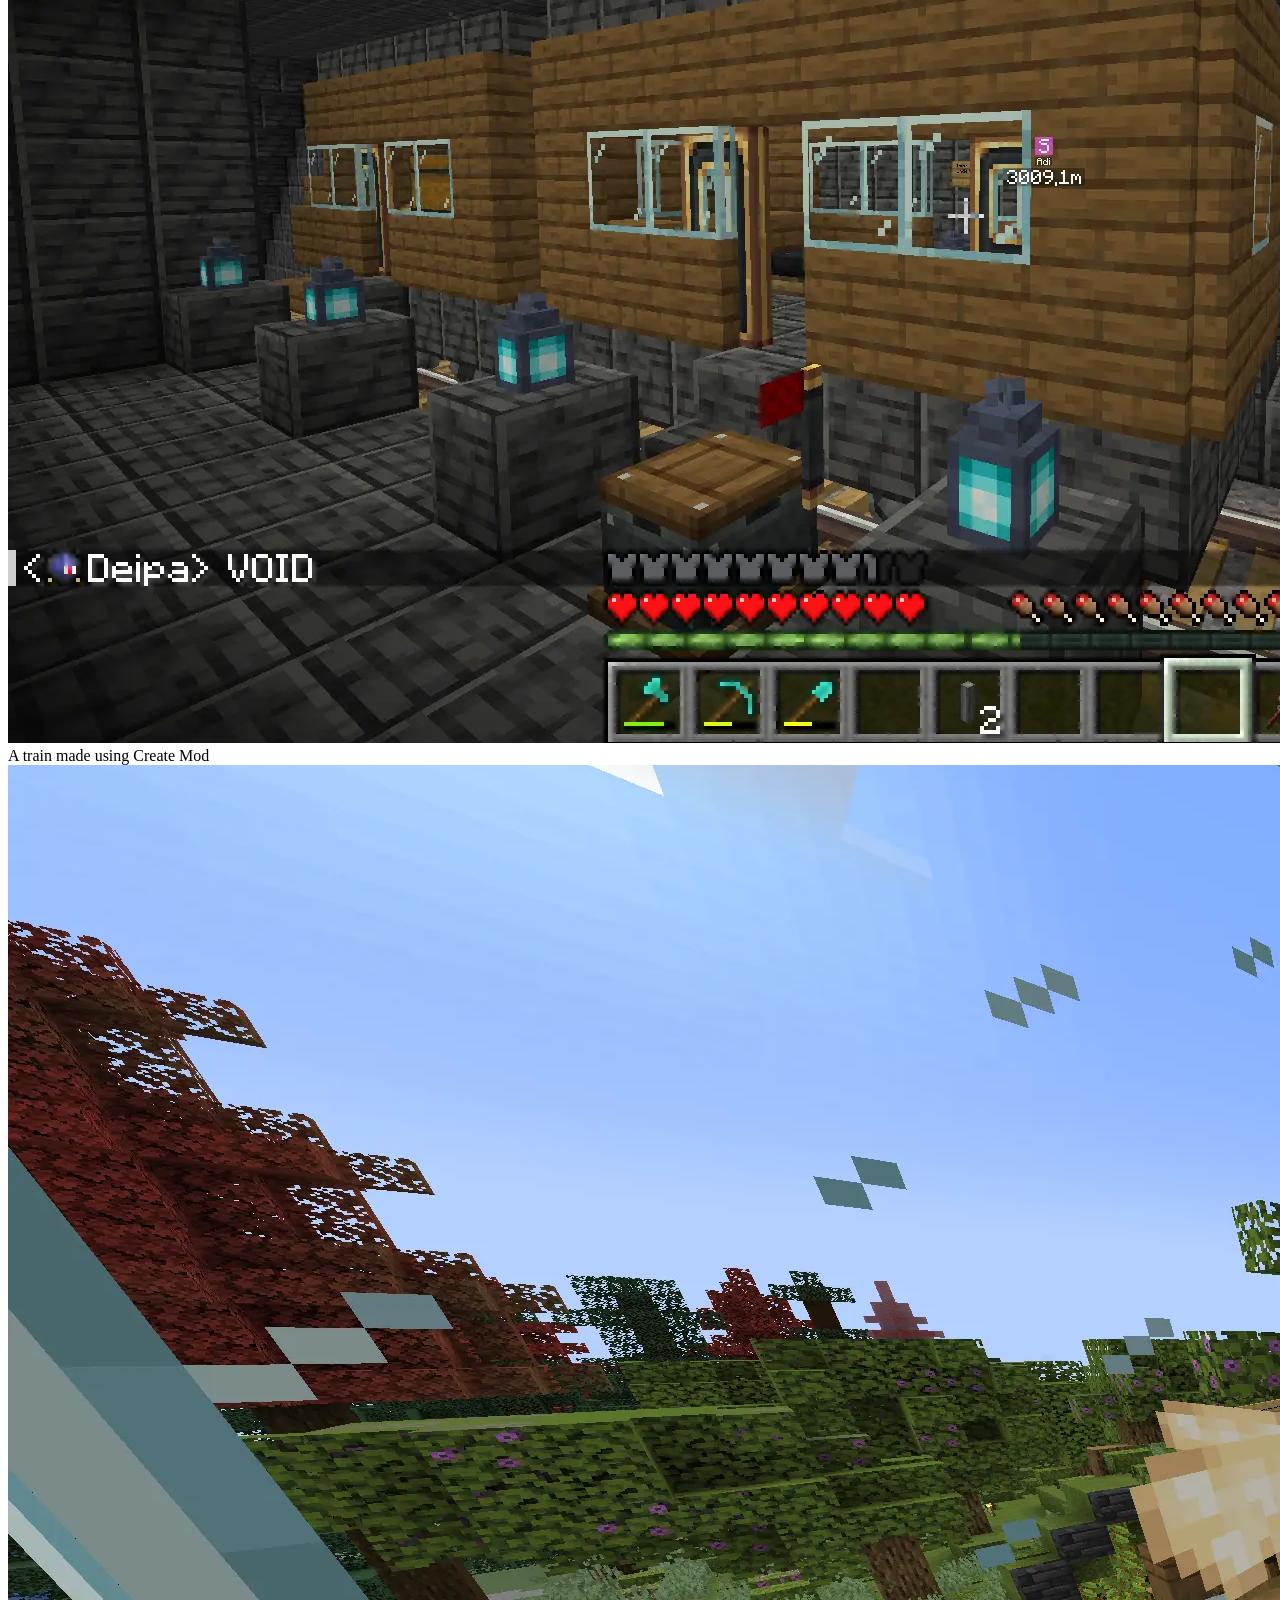
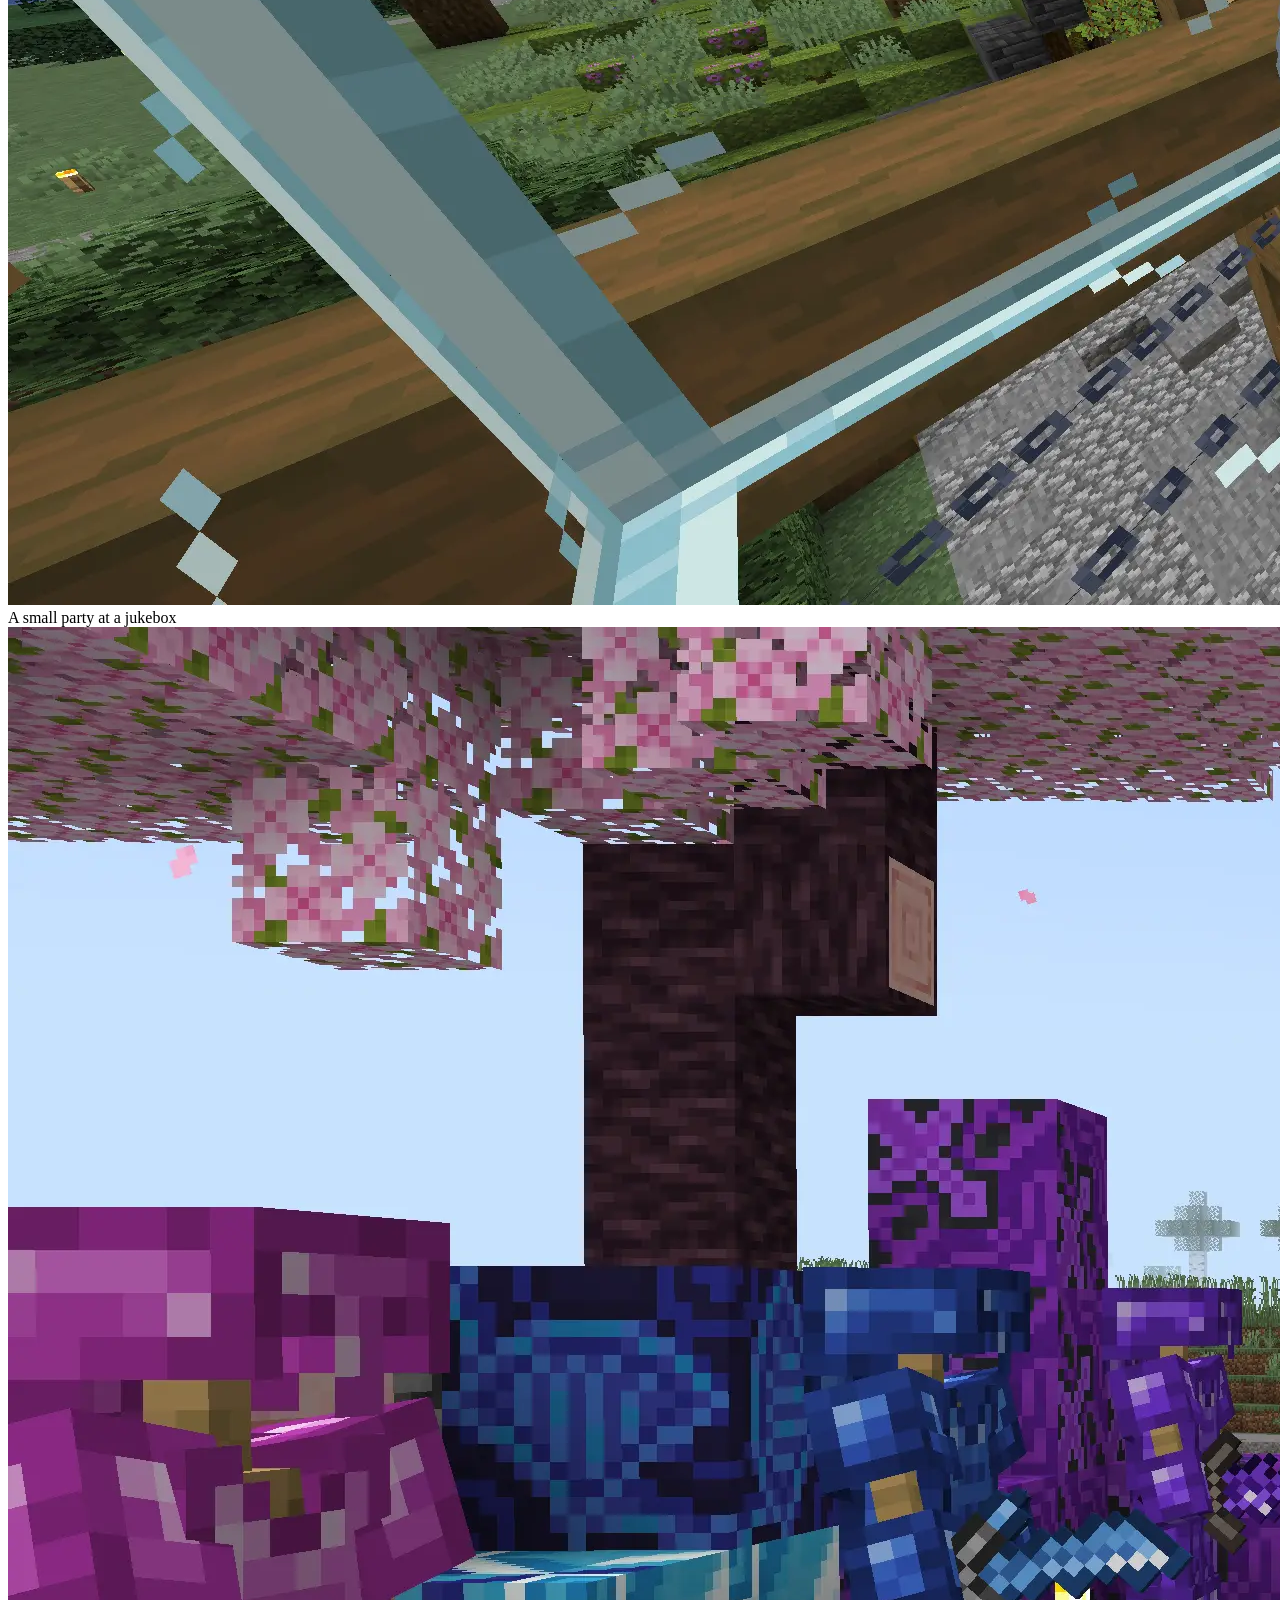
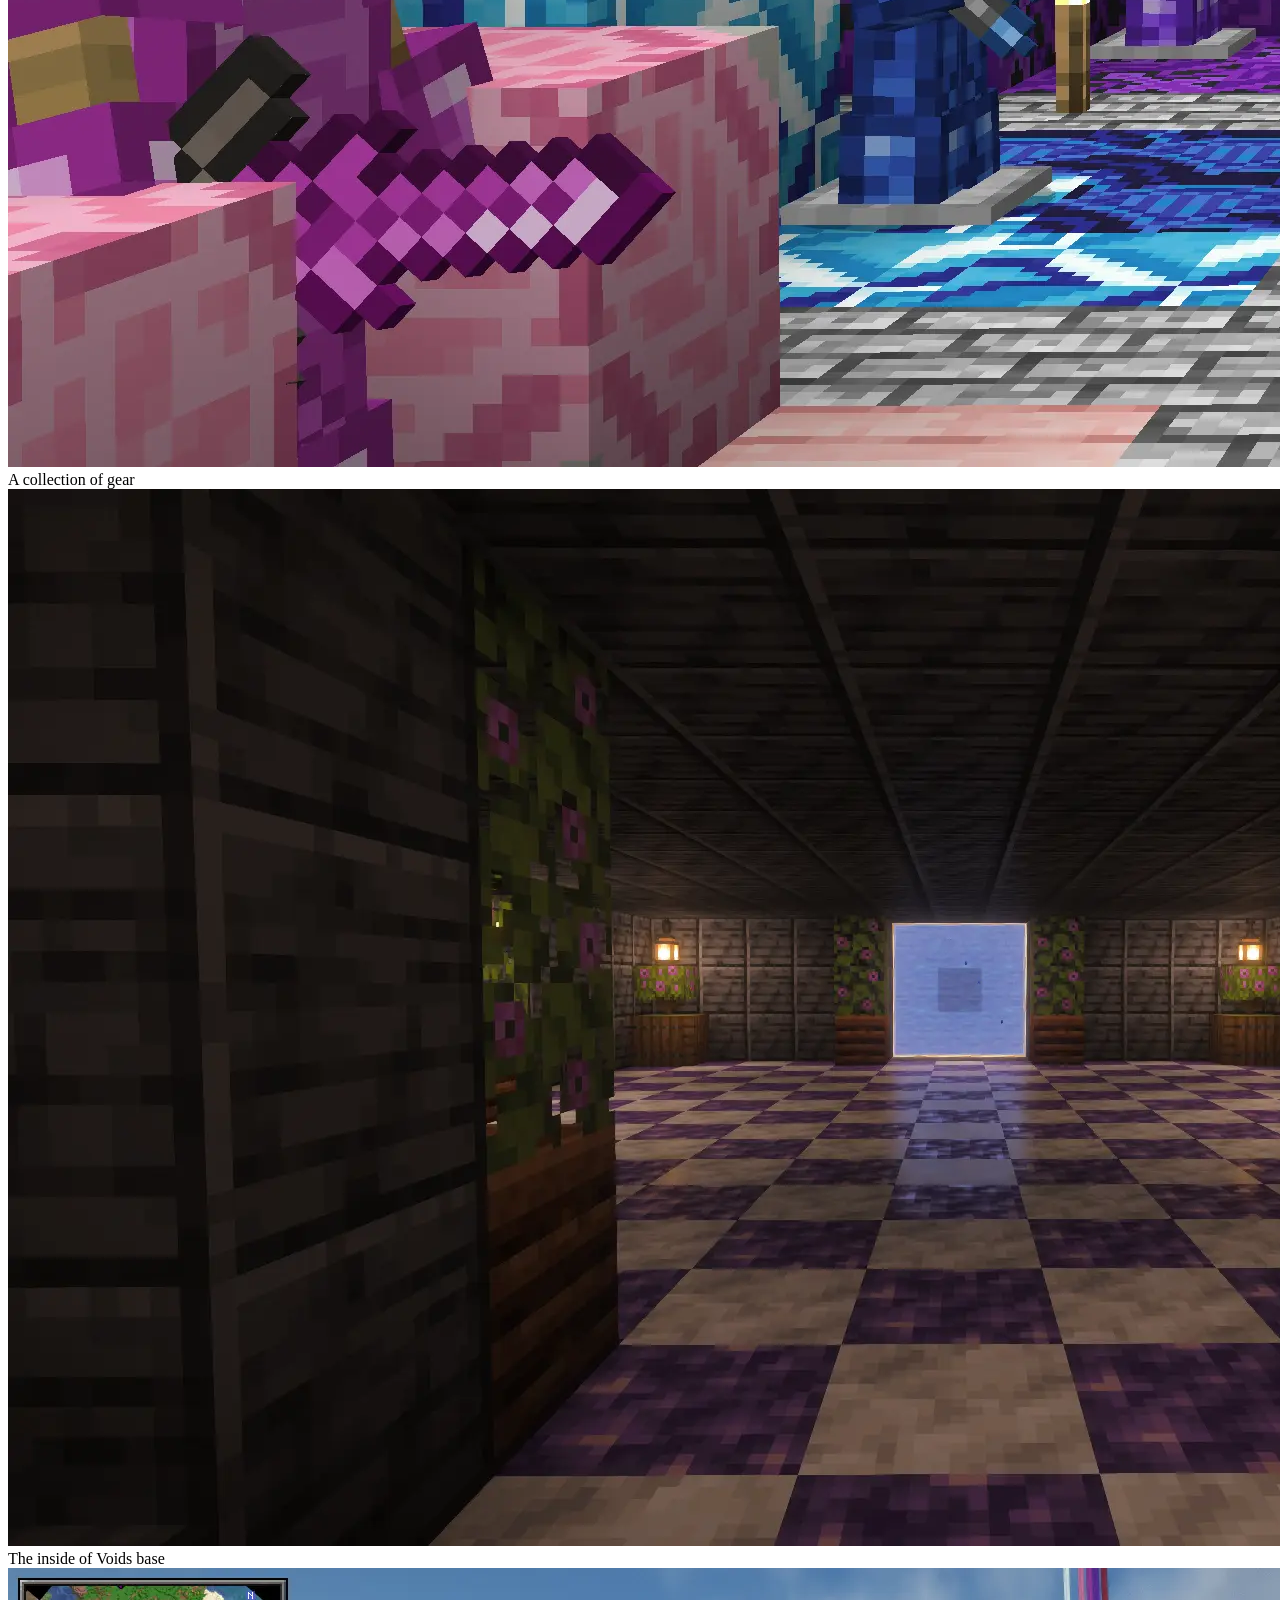
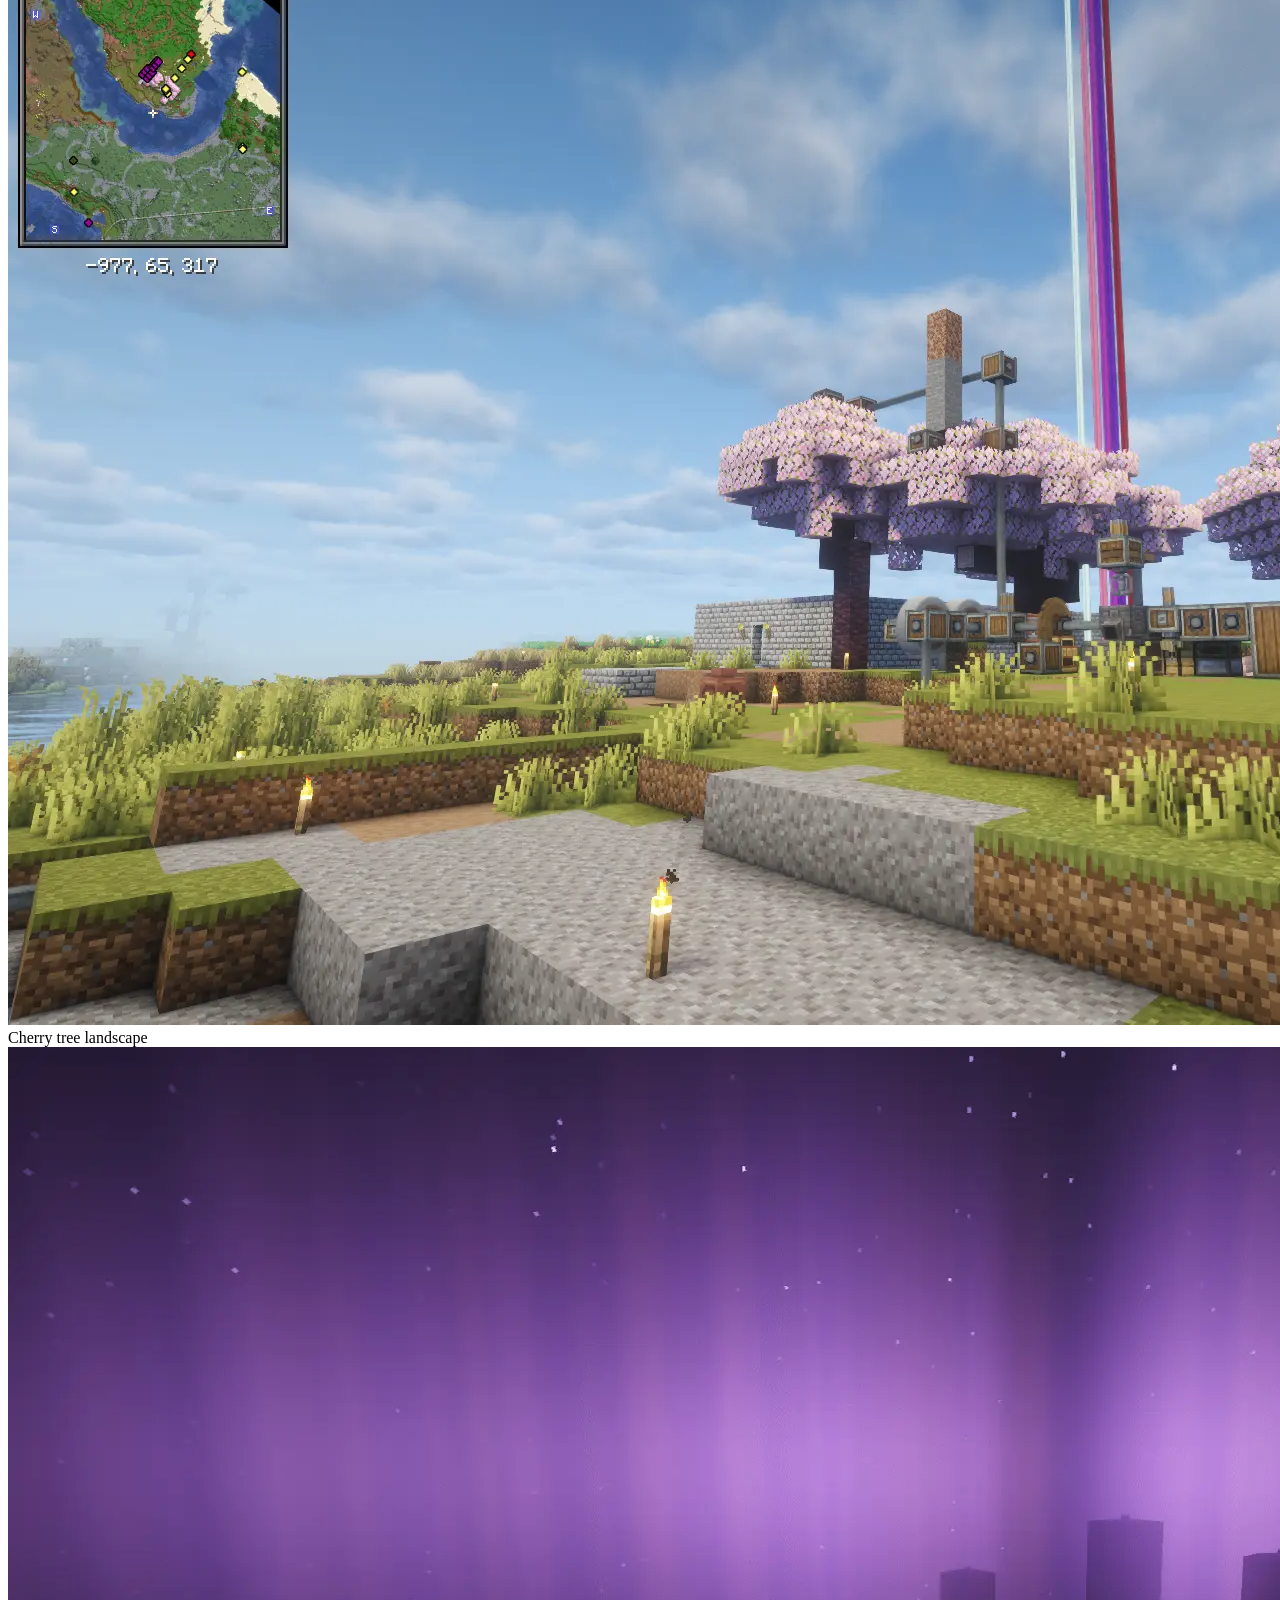
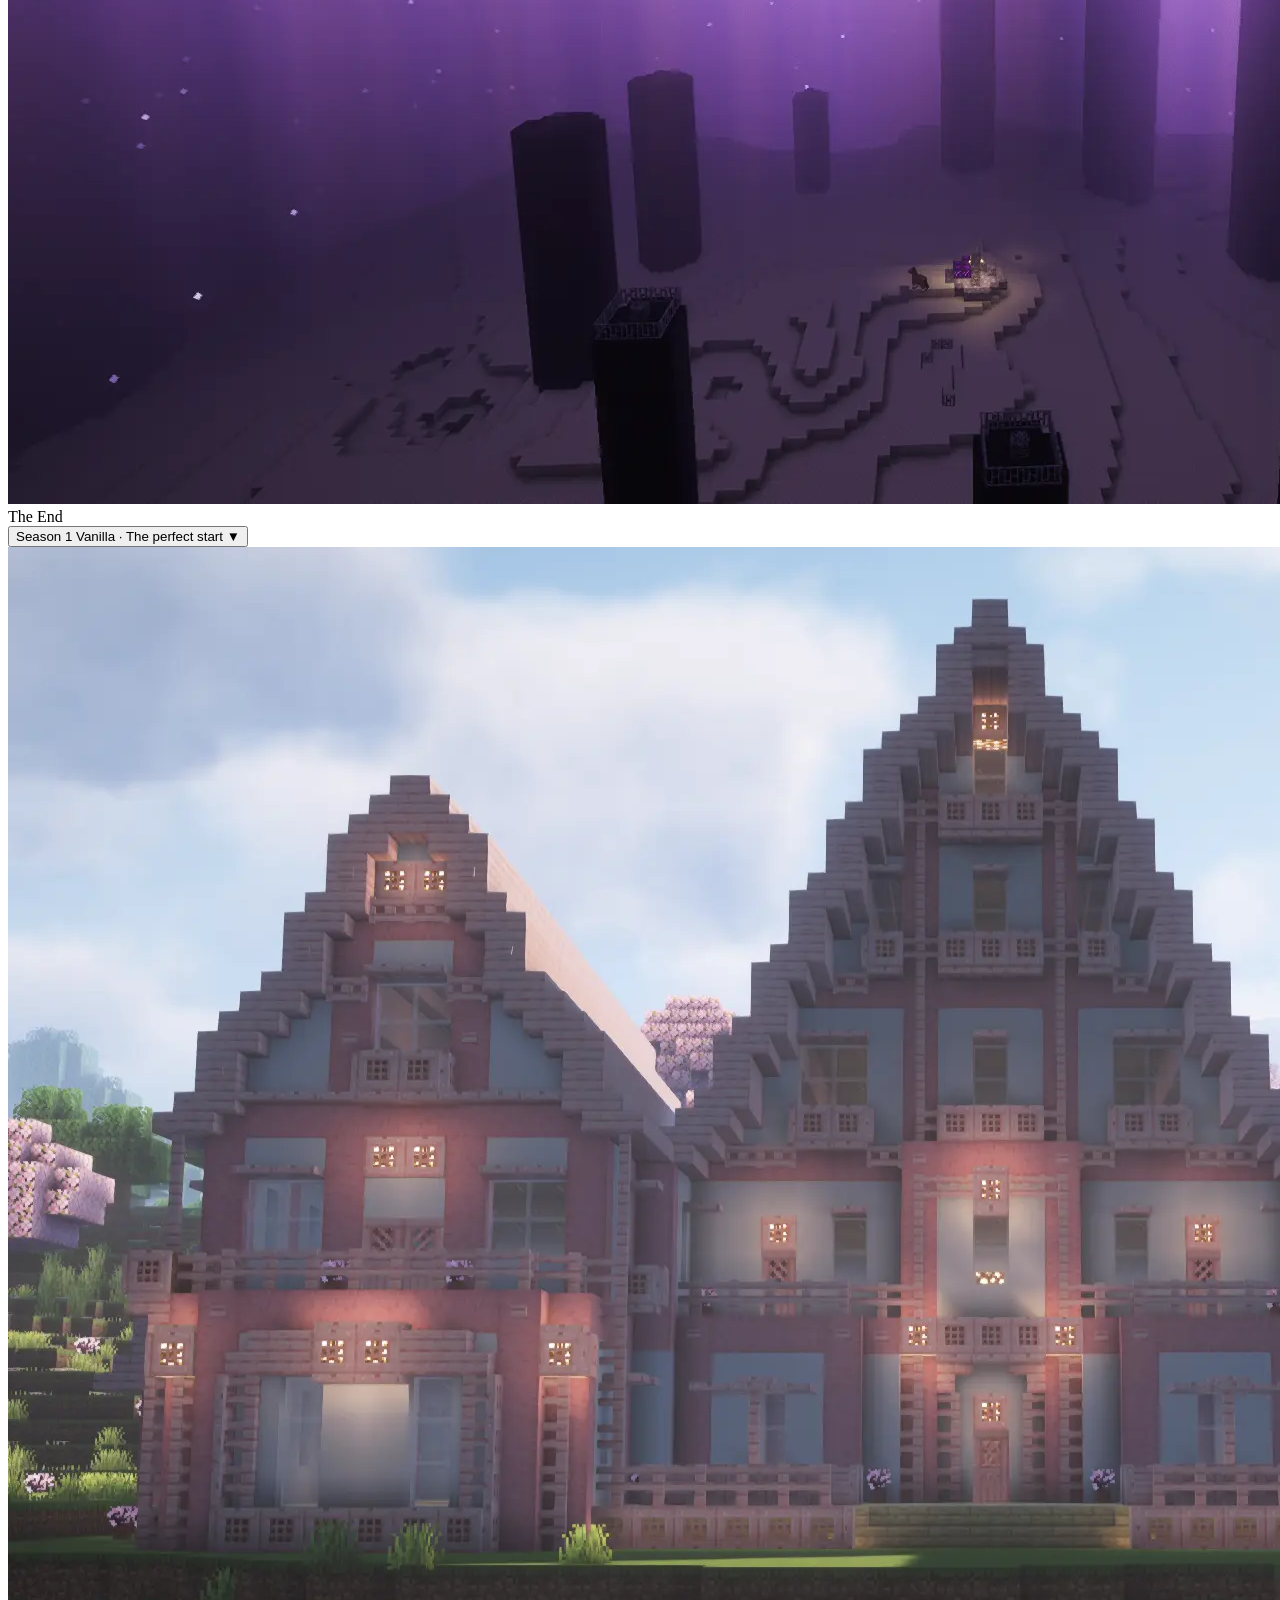
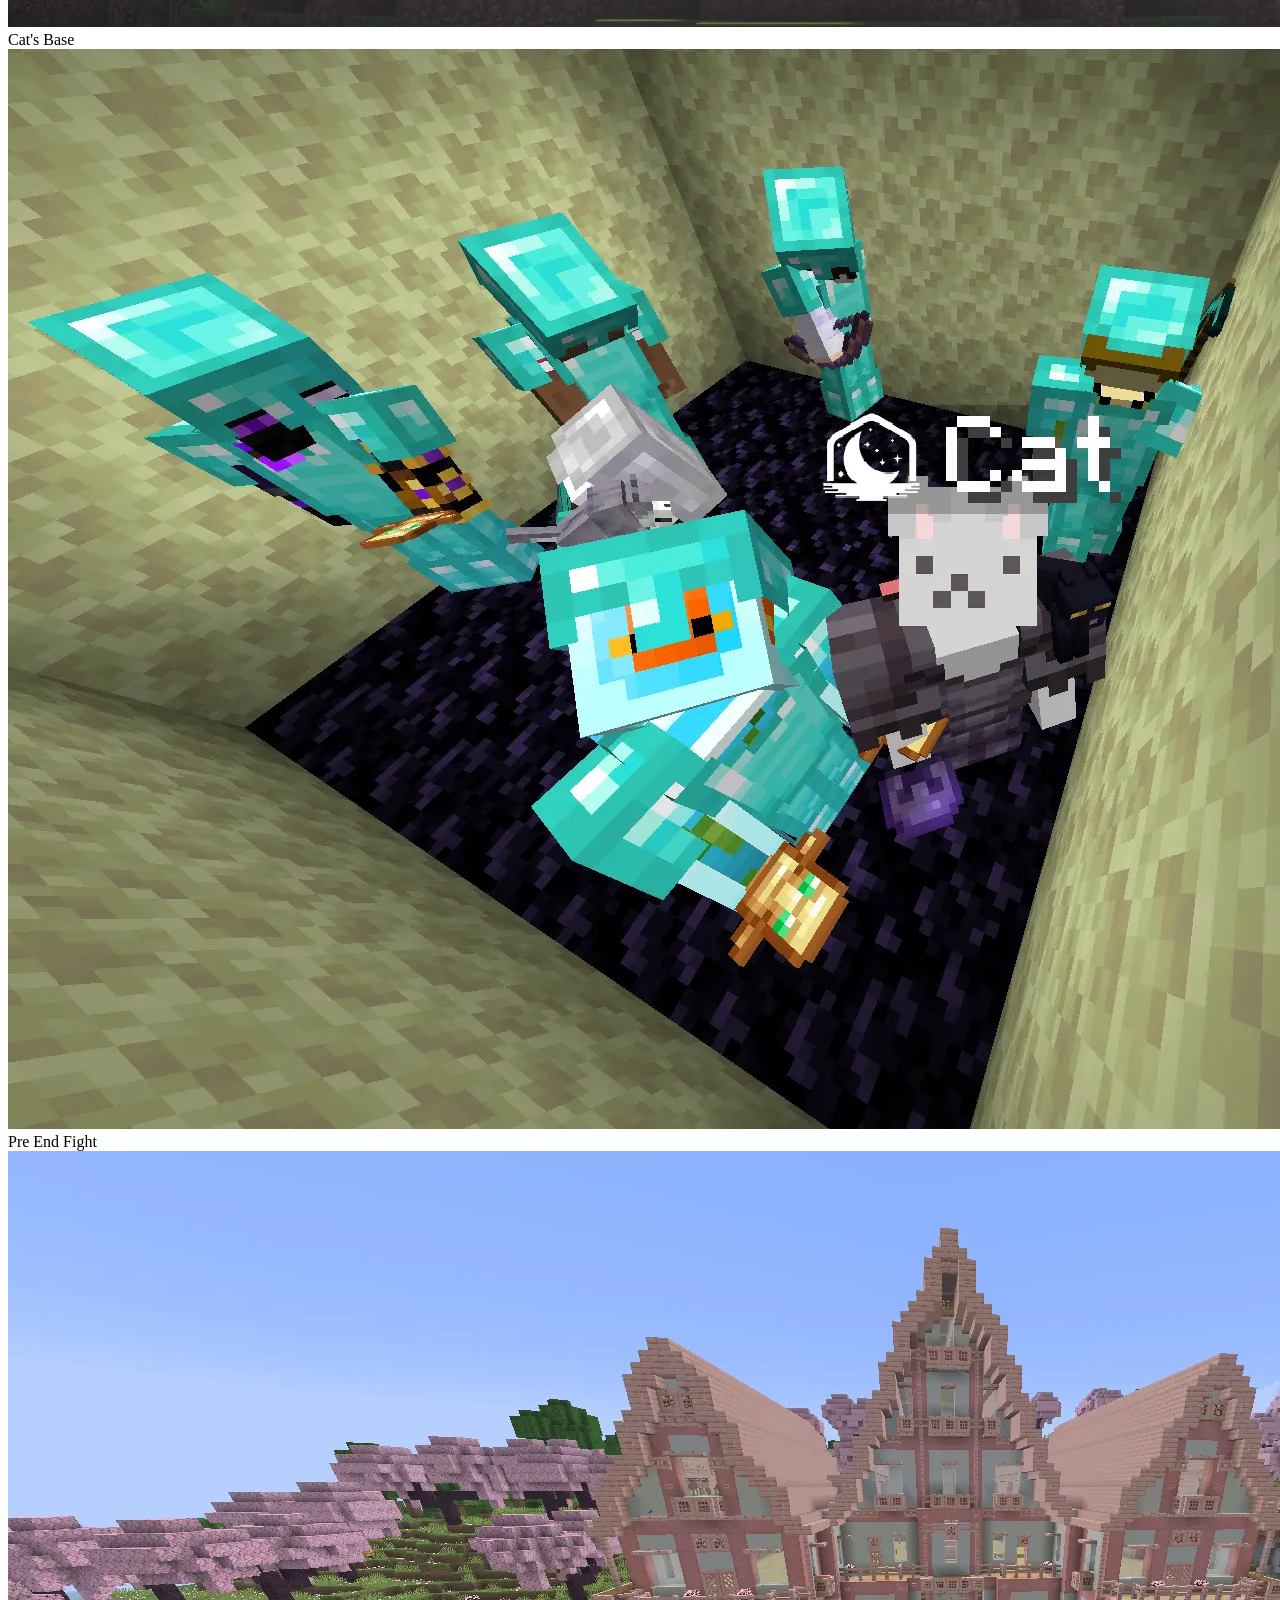
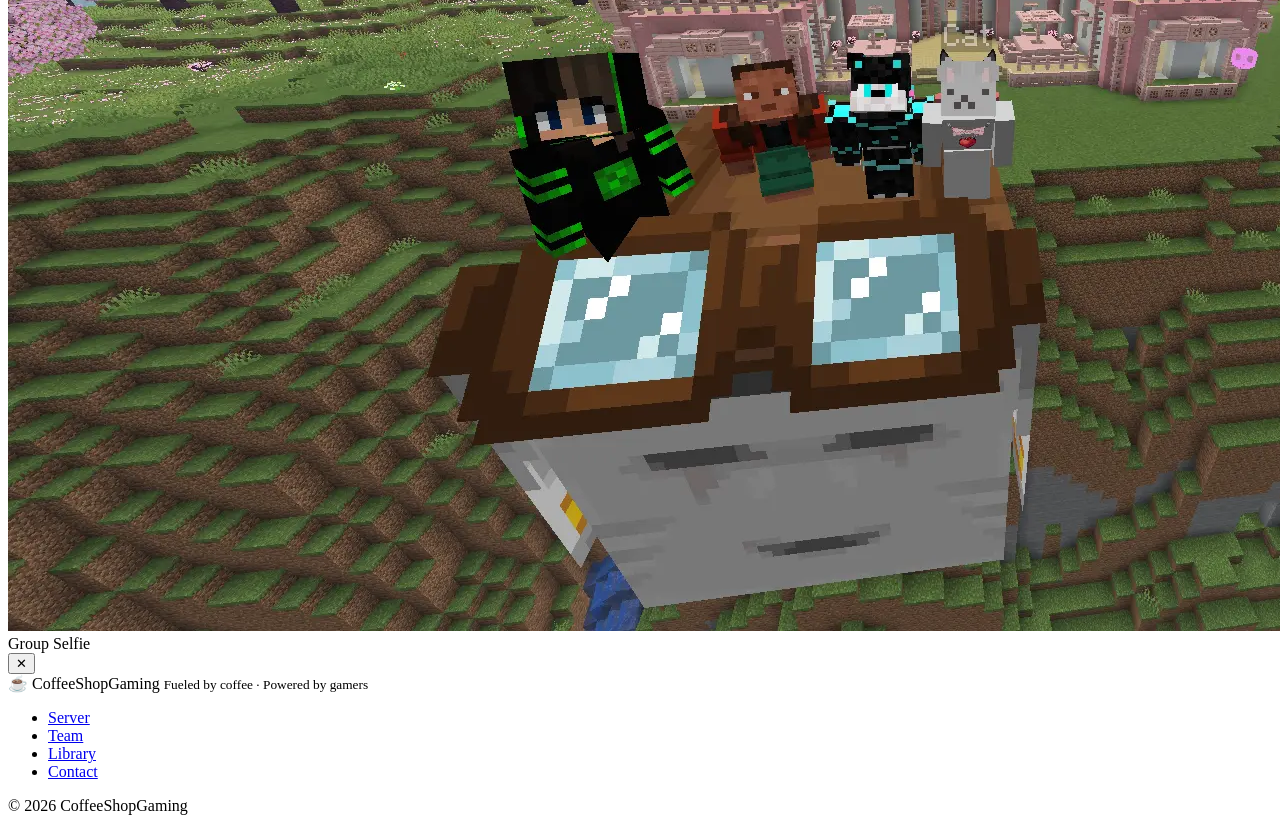
==== commit 2792ee9f: "converted images to webp" ====
--- a/library.html
+++ b/library.html
@@ -64,36 +64,36 @@
                 <div class="season-content">
                     <div class="gallery-grid" id="galleryGrid">
                         <div class="gallery-item" onclick="openLightbox(this)">
-                            <img src="images/season-2/website_img_1.png"
+                            <img src="images/season-2/website_img_1.webp"
                                 alt="The inside of a small factory made with the Create Mod" />
                             <div class="gallery-item-label">Small factory made with the Create Mod</div>
                         </div>
                         <div class="gallery-item" onclick="openLightbox(this)">
-                            <img src="images/season-2/duckling_base_1.png" alt="Ducklings base" />
+                            <img src="images/season-2/duckling_base_1.webp" alt="Ducklings base" />
                             <div class="gallery-item-label">Ducklings base</div>
                         </div>
                         <div class="gallery-item" onclick="openLightbox(this)">
-                            <img src="images/season-2/website_img_2.png" alt="A train made using Create Mod" />
+                            <img src="images/season-2/website_img_2.webp" alt="A train made using Create Mod" />
                             <div class="gallery-item-label">A train made using Create Mod</div>
                         </div>
                         <div class="gallery-item" onclick="openLightbox(this)">
-                            <img src="images/season-2/jukebox_1.png" alt="A small party at a jukebox" />
+                            <img src="images/season-2/jukebox_1.webp" alt="A small party at a jukebox" />
                             <div class="gallery-item-label">A small party at a jukebox</div>
                         </div>
                         <div class="gallery-item" onclick="openLightbox(this)">
-                            <img src="images/season-2/gear_collection_1.png" alt="A collection of gear" />
+                            <img src="images/season-2/gear_collection_1.webp" alt="A collection of gear" />
                             <div class="gallery-item-label">A collection of gear</div>
                         </div>
                         <div class="gallery-item" onclick="openLightbox(this)">
-                            <img src="images/season-2/voids_base_1.png" alt="The inside of voids base" />
+                            <img src="images/season-2/voids_base_1.webp" alt="The inside of voids base" />
                             <div class="gallery-item-label">The inside of Voids base</div>
                         </div>
                         <div class="gallery-item" onclick="openLightbox(this)">
-                            <img src="images/season-2/cherry_trees_1.png" alt="Cherry tree landscape" />
+                            <img src="images/season-2/cherry_trees_1.webp" alt="Cherry tree landscape" />
                             <div class="gallery-item-label">Cherry tree landscape</div>
                         </div>
                         <div class="gallery-item" onclick="openLightbox(this)">
-                            <img src="images/season-2/the_end_1.png" alt="The End" />
+                            <img src="images/season-2/the_end_1.webp" alt="The End" />
                             <div class="gallery-item-label">The End</div>
                         </div>
                     </div>
@@ -109,20 +109,16 @@
                 <div class="season-content">
                     <div class="gallery-grid">
                         <div class="gallery-item" onclick="openLightbox(this)">
-                            <img src="images/season-1/cats-base.png" alt="Cat's Base" />
+                            <img src="images/season-1/cats-base.webp" alt="Cat's Base" />
                             <div class="gallery-item-label">Cat's Base</div>
                         </div>
                         <div class="gallery-item" onclick="openLightbox(this)">
-                            <img src="images/season-1/end-fight.png" alt="Pre End Fight" />
+                            <img src="images/season-1/end-fight.webp" alt="Pre End Fight" />
                             <div class="gallery-item-label">Pre End Fight</div>
                         </div>
                         <div class="gallery-item" onclick="openLightbox(this)">
-                            <img src="images/season-1/selfie.png" alt="Group Selfie" />
+                            <img src="images/season-1/selfie.webp" alt="Group Selfie" />
                             <div class="gallery-item-label">Group Selfie</div>
-                        </div>
-                        <div class="gallery-item" onclick="openLightbox(this)">
-                            <img src="images/season-1/cats-trading-hall.png" alt="Trading Hall" />
-                            <div class="gallery-item-label">Trading Hall</div>
                         </div>
                     </div>
                 </div>
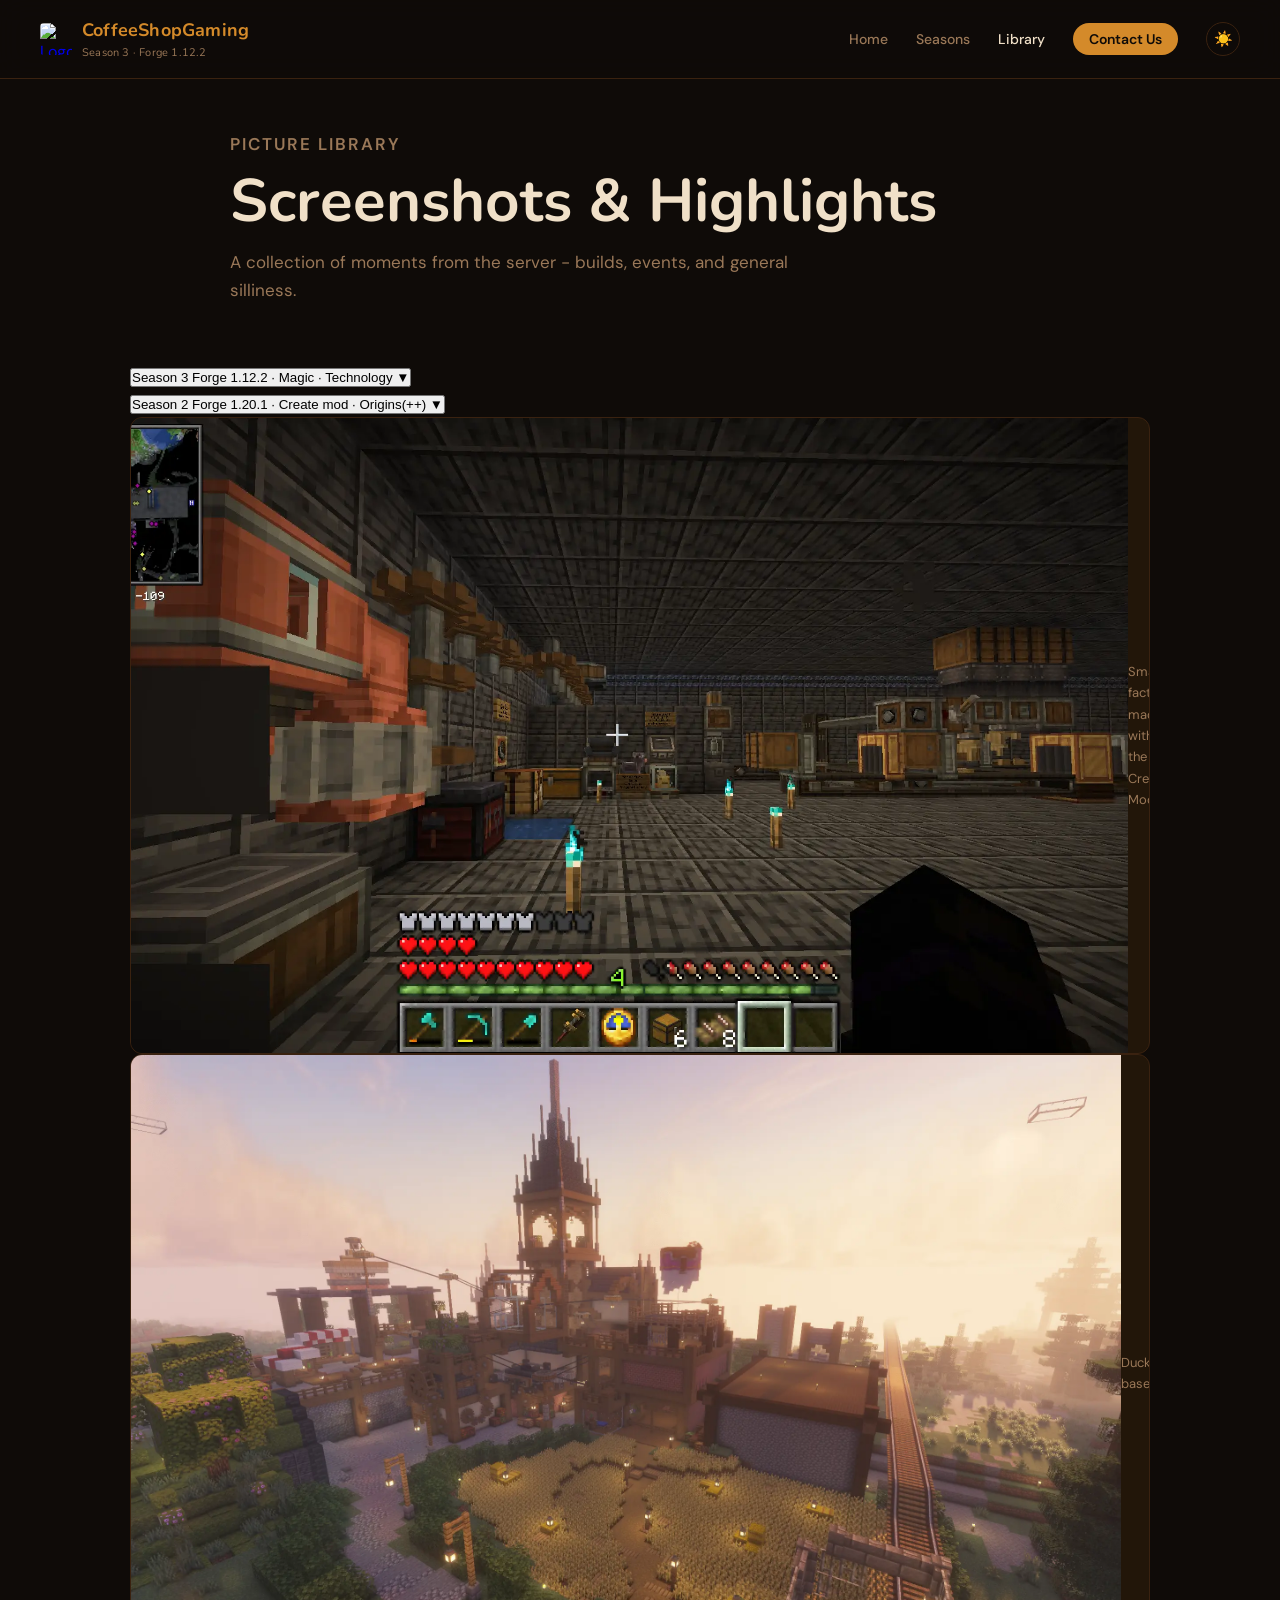
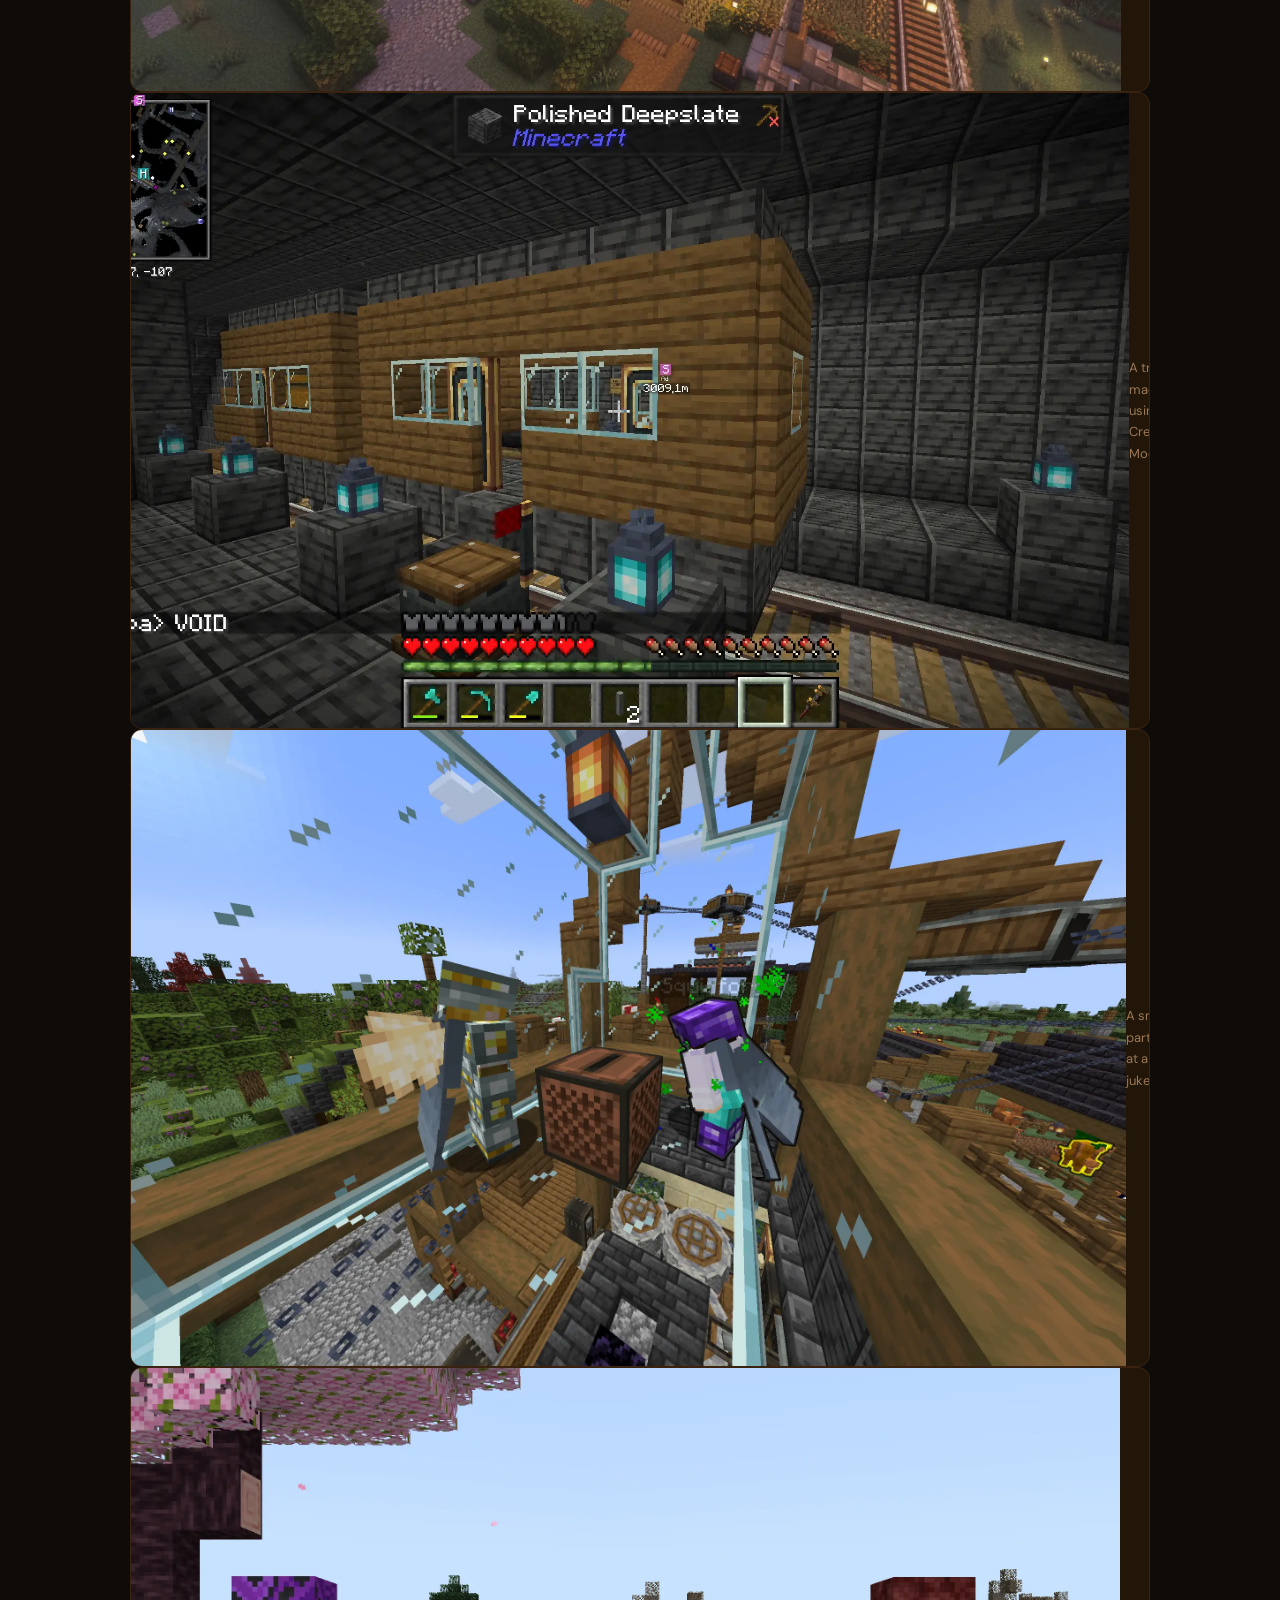
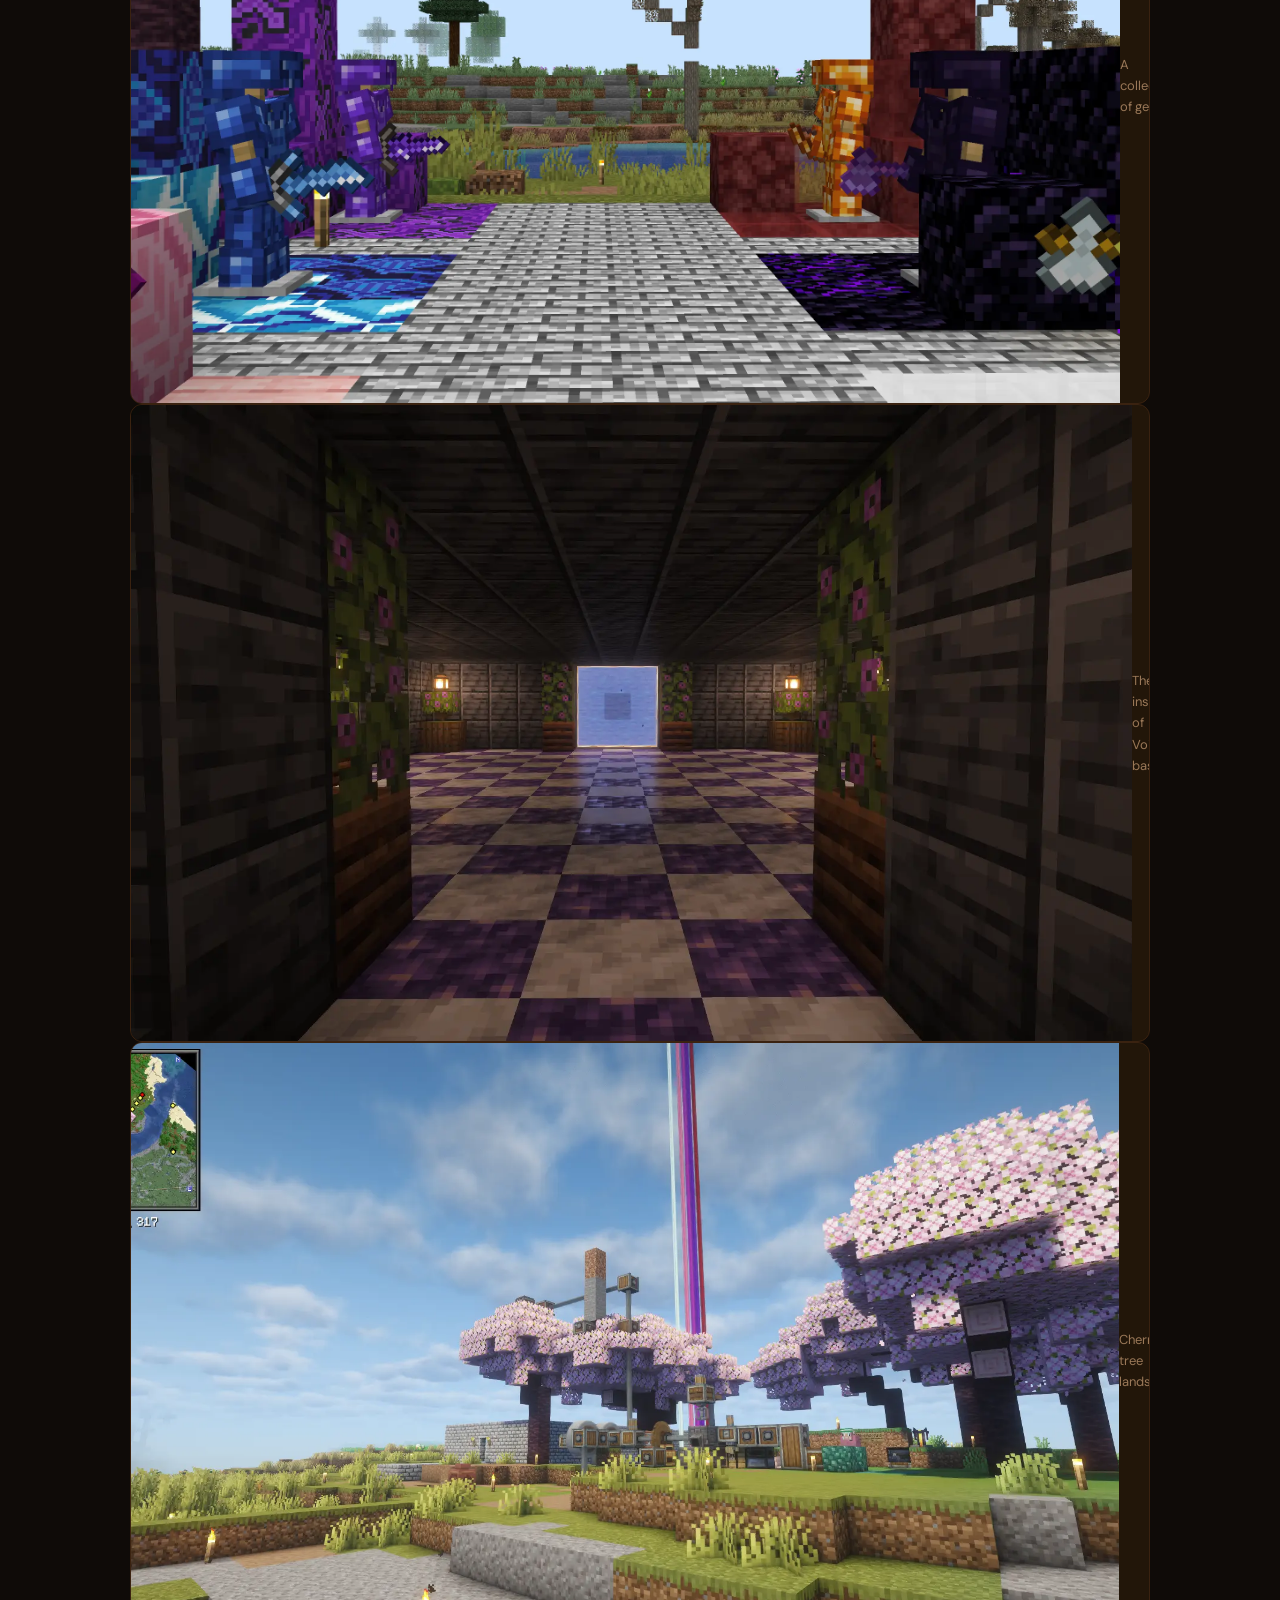
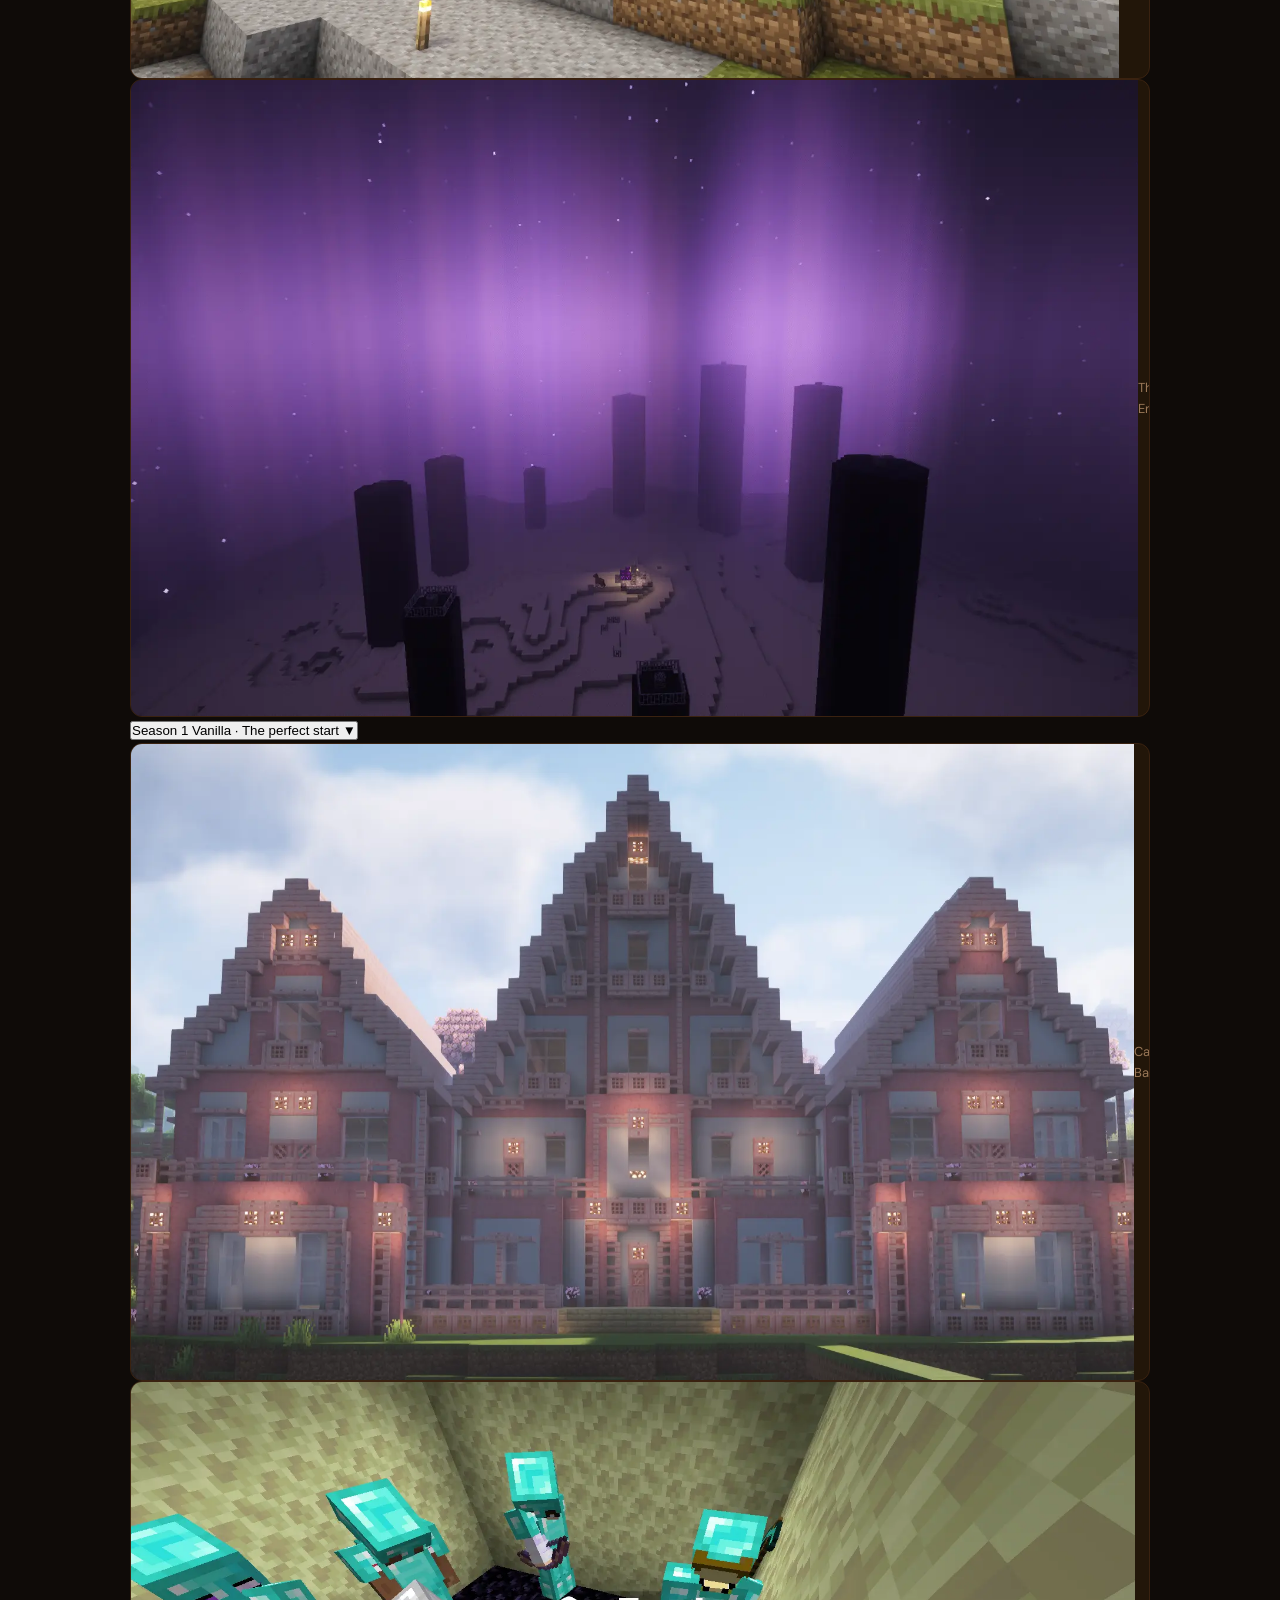
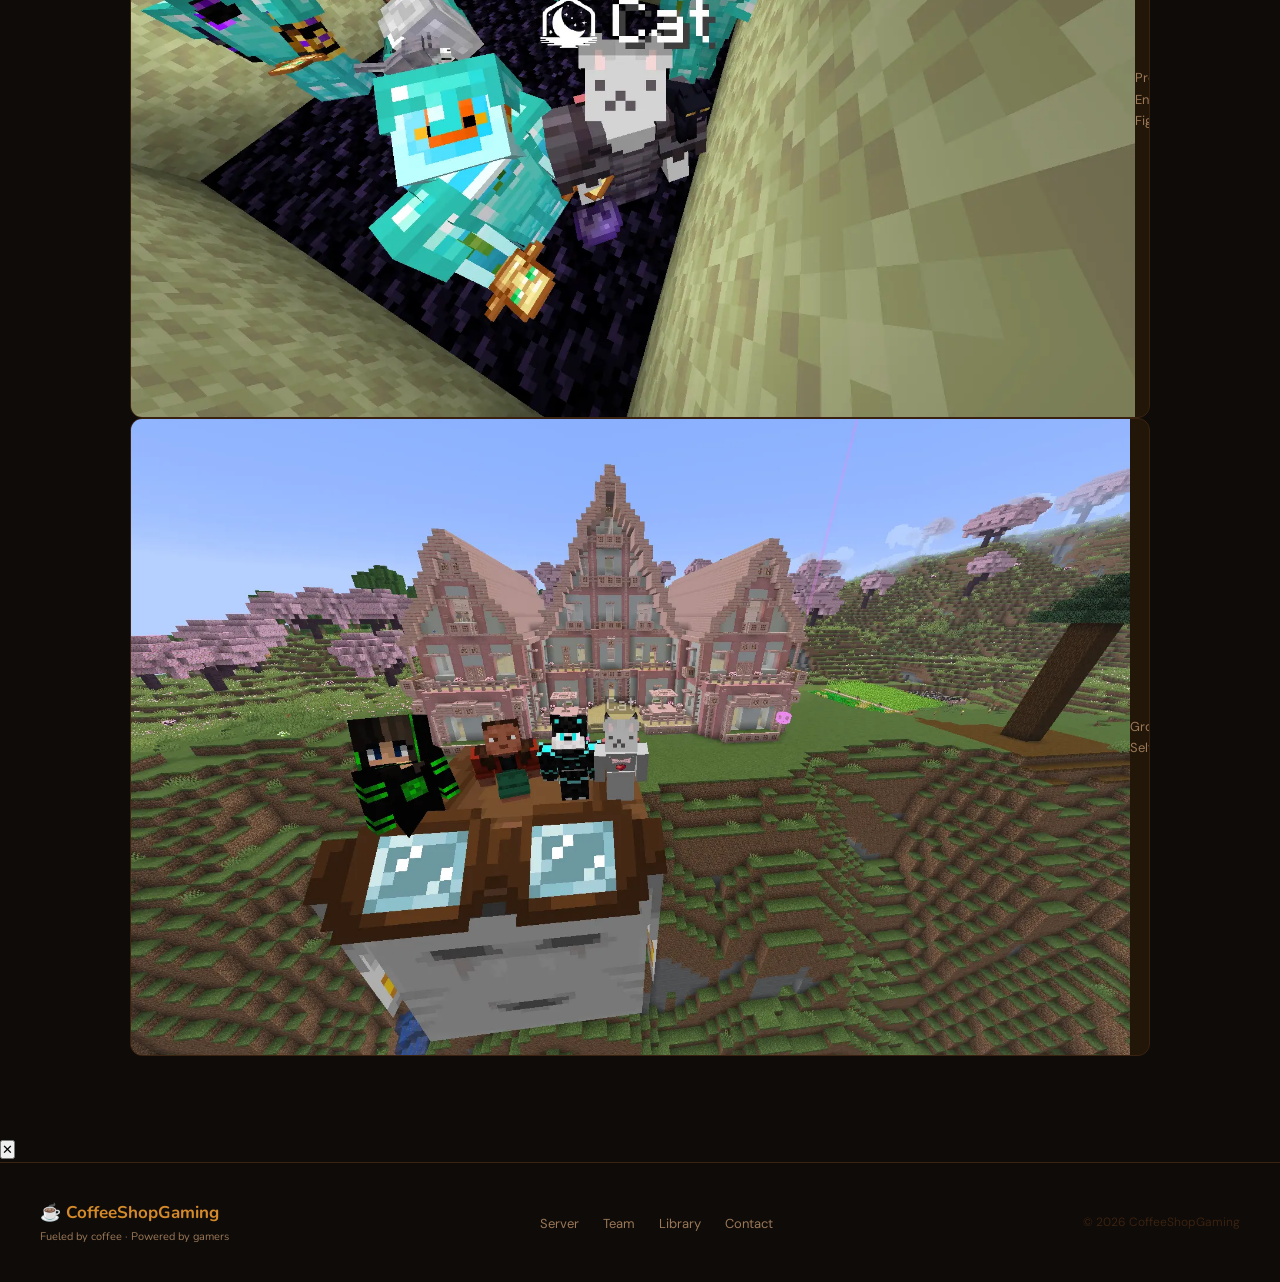
==== commit e738afb8: "Update website for new Season" ====
--- a/library.html
+++ b/library.html
@@ -18,7 +18,7 @@
             <img src="images/logo.png" alt="Logo" />
             <div class="nav-logo-text">
                 CoffeeShopGaming
-                <small>Season 3 · In the Works</small>
+                <small>Season 3 · Forge 1.12.2</small>
             </div>
         </a>
         <ul class="nav-links">
@@ -46,15 +46,15 @@
     <section class="section" style="padding-top:0;">
         <div class="seasons-list">
 
-            <!-- <div class="season-block" id="season-3">
+            <div class="season-block" id="season-3">
                 <button class="season-toggle" onclick="toggleSeason(this)">
-                    <span>Season 3 <span class="season-meta">In the Works</span></span>
+                    <span>Season 3 <span class="season-meta">Forge 1.12.2 · Magic · Technology</span></span>
                     <span class="arrow">▼</span>
                 </button>
                 <div class="season-content">
                     <div class="gallery-grid"></div>
                 </div>
-            </div> -->
+            </div>
 
             <div class="season-block" id="season-2">
                 <button class="season-toggle" onclick="toggleSeason(this)">
--- a/styles.css
+++ b/styles.css
@@ -1,200 +1,860 @@
-
-.standard-header {
-  background: linear-gradient(90deg, rgb(68, 165, 207) 0%, rgb(53, 143, 191) 50%, rgb(120, 161, 215) 100%);
-  padding: 15px;
-  background-size: cover;
-  background-position: center;
-  min-height: 100px;
+@import url('https://fonts.googleapis.com/css2?family=Nunito:wght@400;500;600;700;800;900&family=DM+Sans:ital,wght@0,300;0,400;0,500;1,400&display=swap');
+
+*,
+*::before,
+*::after {
+  box-sizing: border-box;
+  margin: 0;
+  padding: 0;
+}
+
+/* ── THEMES ── */
+:root {
+  --bg: #0f0b08;
+  --surface: #1a1208;
+  --card: #221609;
+  --border: #3a2210;
+  --amber: #d48a2a;
+  --gold: #f0c060;
+  --text: #f0e0c8;
+  --muted: #9a7858;
+  --pixel: #7ecf6e;
+  --nav-bg: rgba(15, 11, 8, 0.88);
+  --tag-bg: rgba(255, 255, 255, 0.05);
+  --shadow: rgba(0, 0, 0, 0.5);
+}
+
+[data-theme="light"] {
+  --bg: #f7f0e6;
+  --surface: #efe4d2;
+  --card: #e8d9c2;
+  --border: #d0b898;
+  --amber: #b87020;
+  --gold: #9a5c10;
+  --text: #2a1a08;
+  --muted: #7a5838;
+  --pixel: #3a8a2a;
+  --nav-bg: rgba(247, 240, 230, 0.9);
+  --tag-bg: rgba(0, 0, 0, 0.05);
+  --shadow: rgba(0, 0, 0, 0.12);
+}
+
+html {
+  scroll-behavior: smooth;
+}
+
+body {
+  background: var(--bg);
+  color: var(--text);
+  font-family: 'DM Sans', system-ui, sans-serif;
+  font-size: 16px;
+  line-height: 1.65;
+  overflow-x: hidden;
+  transition: background 0.3s, color 0.3s;
+}
+
+/* ── SCROLLBAR ── */
+::-webkit-scrollbar {
+  width: 5px;
+}
+
+::-webkit-scrollbar-track {
+  background: var(--surface);
+}
+
+::-webkit-scrollbar-thumb {
+  background: var(--border);
+  border-radius: 3px;
+}
+
+/* ── NAV ── */
+nav {
+  position: fixed;
+  top: 0;
+  left: 0;
+  right: 0;
+  z-index: 100;
   display: flex;
   align-items: center;
   justify-content: space-between;
-}
-
-.header-content {
-  display: flex;
-  align-items: center;
-  color: white;
-  text-shadow: 2px 2px 4px #000;
-}
-
-.header-logo {
-  width: 100px;
-  height: 100px;
-  border-radius: 25%;
-}
-
-.header-text {
-  margin-left: 10px;
-}
-
-.header-text h1 {
-  margin: 0;
-  font-weight: bold;
-}
-
-.header-text h3 {
-  margin: 0;
-  font-weight: bold;
-}
-
-
-.nav-btn {
-  padding: 25px 55px;
+  padding: 16px 40px;
+  background: var(--nav-bg);
+  backdrop-filter: blur(14px);
+  border-bottom: 1px solid var(--border);
+  transition: padding 0.3s, background 0.3s, border-color 0.3s;
+}
+
+nav.scrolled {
+  padding: 10px 40px;
+}
+
+.nav-logo {
+  display: flex;
+  align-items: center;
+  gap: 10px;
+  text-decoration: none;
+}
+
+.nav-logo img {
+  width: 32px;
+  height: 32px;
+  image-rendering: pixelated;
+  border-radius: 4px;
+}
+
+.nav-logo-text {
+  font-family: 'Nunito', sans-serif;
+  font-weight: 700;
+  font-size: 18px;
+  color: var(--amber);
+  letter-spacing: 0.2px;
+}
+
+.nav-logo-text small {
+  display: block;
+  font-size: 11px;
+  color: var(--muted);
+  font-weight: 400;
+  margin-top: -2px;
+}
+
+.nav-links {
+  display: flex;
+  align-items: center;
+  gap: 28px;
+  list-style: none;
+}
+
+.nav-links a {
+  font-size: 14px;
+  font-weight: 500;
+  color: var(--muted);
+  text-decoration: none;
+  transition: color 0.2s;
+}
+
+.nav-links a:hover,
+.nav-links a.active {
+  color: var(--text);
+}
+
+.nav-links .nav-cta {
+  background: var(--amber);
+  color: var(--bg);
+  padding: 7px 16px;
+  border-radius: 20px;
+  font-weight: 600;
+  transition: opacity 0.2s, transform 0.15s;
+}
+
+.nav-links .nav-cta:hover {
+  opacity: 0.85;
+  transform: translateY(-1px);
+  color: var(--bg);
+}
+
+.theme-toggle {
+  background: none;
+  border: 1px solid var(--border);
+  color: var(--muted);
+  width: 34px;
+  height: 34px;
+  border-radius: 50%;
   cursor: pointer;
+  font-size: 15px;
+  display: flex;
+  align-items: center;
+  justify-content: center;
+  transition: border-color 0.2s, color 0.2s, transform 0.2s;
+  flex-shrink: 0;
+}
+
+.theme-toggle:hover {
+  border-color: var(--amber);
+  color: var(--amber);
+  transform: rotate(20deg);
+}
+
+/* ── PAGE HERO ── */
+.page-hero {
+  padding: 130px 40px 60px;
+  max-width: 900px;
+  margin: 0 auto;
+}
+
+.page-hero h1 {
+  font-family: 'Nunito', sans-serif;
+  font-weight: 700;
+  font-size: clamp(36px, 6vw, 60px);
+  color: var(--text);
+  line-height: 1.1;
+  margin-bottom: 14px;
+}
+
+.page-hero p {
+  font-size: 17px;
+  color: var(--muted);
+  max-width: 560px;
+}
+
+/* ── MAIN HERO ── */
+.hero {
+  min-height: 100vh;
+  display: flex;
+  align-items: center;
+  justify-content: center;
+  flex-direction: column;
+  text-align: center;
+  padding: 120px 40px 100px;
+  position: relative;
+  overflow: hidden;
+}
+
+.hero-glow {
+  position: absolute;
+  top: 25%;
+  left: 50%;
+  transform: translateX(-50%);
+  width: 500px;
+  height: 500px;
+  background: radial-gradient(ellipse, rgba(212, 138, 42, 0.1) 0%, transparent 70%);
+  pointer-events: none;
+}
+
+/* Hero logo */
+.hero-logo {
+  width: 144px;
+  height: 144px;
+  image-rendering: pixelated;
+  border-radius: 12px;
+  margin-bottom: 20px;
+  animation: fadeUp 0.7s ease both;
+  filter: drop-shadow(0 4px 16px rgba(212, 138, 42, 0.3));
+}
+
+.hero h1 {
+  font-family: 'Nunito', sans-serif;
+  font-weight: 700;
+  font-size: clamp(48px, 8vw, 96px);
+  line-height: 1;
+  color: var(--text);
+  margin-bottom: 6px;
+  animation: fadeUp 0.7s 0.08s ease both;
+}
+
+.hero h1 span {
+  color: var(--amber);
+}
+
+.hero-sub {
+  font-size: 15px;
+  color: var(--muted);
+  letter-spacing: 2px;
+  text-transform: uppercase;
+  margin-bottom: 44px;
+  animation: fadeUp 0.7s 0.16s ease both;
+}
+
+.hero-actions {
+  display: flex;
+  gap: 12px;
+  flex-wrap: wrap;
+  justify-content: center;
+  animation: fadeUp 0.7s 0.24s ease both;
+}
+
+.btn {
+  display: inline-block;
+  font-size: 14px;
+  font-weight: 600;
+  text-decoration: none;
+  padding: 12px 24px;
+  border-radius: 24px;
+  transition: transform 0.15s, opacity 0.15s, box-shadow 0.2s;
+  cursor: pointer;
+  border: none;
+}
+
+.btn:hover {
+  transform: translateY(-2px);
+  opacity: 0.9;
+}
+
+.btn-filled {
+  background: var(--amber);
+  color: #fff;
+  box-shadow: 0 4px 16px rgba(212, 138, 42, 0.3);
+}
+
+.btn-filled:hover {
+  box-shadow: 0 8px 24px rgba(212, 138, 42, 0.4);
+}
+
+.btn-outline {
+  background: transparent;
+  color: var(--text);
+  border: 1px solid var(--border);
+}
+
+.btn-outline:hover {
+  border-color: var(--amber);
+  color: var(--amber);
+}
+
+/* ── STEAM + SCROLL (grouped, centred together) ── */
+.steam-wrap {
+  position: absolute;
+  bottom: 20px;
+  left: 0;
+  right: 0;
+  width: fit-content;
+  margin: 0 auto;
+  display: flex;
+  flex-direction: column;
+  align-items: center;
+  gap: 8px;
+  animation: fadeUp 0.7s 0.5s ease both;
+}
+
+.steam-lines {
+  display: flex;
+  align-items: flex-end;
+  gap: 8px;
+}
+
+.steam {
+  width: 3px;
+  background: linear-gradient(to top, transparent, var(--muted), transparent);
+  border-radius: 2px;
+  animation: steamrise 2.8s ease-in-out infinite;
+  opacity: 0.4;
+}
+
+.steam:nth-child(1) {
+  height: 36px;
+  animation-delay: 0s;
+}
+
+.steam:nth-child(2) {
+  height: 52px;
+  animation-delay: 0.5s;
+}
+
+.steam:nth-child(3) {
+  height: 40px;
+  animation-delay: 1s;
+}
+
+@keyframes steamrise {
+
+  0%,
+  100% {
+    transform: translateY(0) scaleX(1);
+    opacity: 0.2;
+  }
+
+  50% {
+    transform: translateY(-18px) scaleX(1.6);
+    opacity: 0.5;
+  }
+}
+
+.scroll-hint {
+  font-size: 11px;
+  color: var(--muted);
+  letter-spacing: 2px;
+  text-transform: uppercase;
+  white-space: nowrap;
+  animation: bounce 2s infinite;
+}
+
+@keyframes bounce {
+
+  0%,
+  100% {
+    transform: translateY(0);
+  }
+
+  50% {
+    transform: translateY(5px);
+  }
+}
+
+/* ── SECTIONS ── */
+.section {
+  padding: 80px 40px;
+  max-width: 1100px;
+  margin: 0 auto;
+}
+
+.eyebrow {
+  font-size: 12px;
+  font-weight: 600;
+  letter-spacing: 2px;
+  text-transform: uppercase;
+  color: var(--amber);
+  margin-bottom: 10px;
+}
+
+h2.section-title {
+  font-family: 'Nunito', sans-serif;
+  font-weight: 700;
+  font-size: clamp(28px, 4vw, 46px);
+  color: var(--text);
+  line-height: 1.1;
+  margin-bottom: 12px;
+}
+
+.lead {
+  font-size: 17px;
+  color: var(--muted);
+  max-width: 580px;
+  line-height: 1.7;
+}
+
+.divider {
+  border: none;
+  border-top: 1px solid var(--border);
+  margin: 0 40px;
+  transition: border-color 0.3s;
+}
+
+/* ── CARDS ── */
+.card {
+  background: var(--card);
+  border: 1px solid var(--border);
+  border-radius: 12px;
+  padding: 28px;
+  transition: border-color 0.2s, transform 0.2s, box-shadow 0.2s, background 0.3s;
+}
+
+.card:hover {
+  border-color: var(--amber);
+  transform: translateY(-4px);
+  box-shadow: 0 12px 32px var(--shadow);
+}
+
+/* ── TEAM ── */
+.team-grid {
+  display: grid;
+  grid-template-columns: repeat(auto-fill, minmax(220px, 1fr));
+  gap: 20px;
+  margin-top: 48px;
+}
+
+.team-card {
+  background: var(--card);
+  border: 1px solid var(--border);
+  border-radius: 12px;
+  padding: 28px 20px 24px;
+  text-align: center;
+  transition: border-color 0.2s, transform 0.2s, box-shadow 0.2s, background 0.3s;
+  display: flex;
+  flex-direction: column;
+  align-items: center;
+}
+
+.team-card:hover {
+  border-color: var(--amber);
+  transform: translateY(-4px);
+  box-shadow: 0 12px 32px var(--shadow);
+}
+
+.team-card-role-top {
+  font-size: 11px;
+  font-weight: 600;
+  letter-spacing: 1.5px;
+  text-transform: uppercase;
+  color: var(--amber);
+  margin-bottom: 20px;
+}
+
+.team-card-role-top.mod {
+  color: var(--pixel);
+}
+
+.team-card img {
+  width: 140px;
+  height: auto;
+  image-rendering: pixelated;
+  display: block;
+  margin: 0 auto 20px;
+  transition: transform 0.25s;
+  filter: drop-shadow(0 4px 12px rgba(0, 0, 0, 0.4));
+}
+
+.team-card:hover img {
+  transform: translateY(-4px) scale(1.04);
+}
+
+.team-name {
+  font-family: 'Nunito', sans-serif;
+  font-size: 22px;
+  font-weight: 700;
+  color: var(--text);
+  margin-bottom: 8px;
+}
+
+.team-desc {
+  font-size: 13px;
+  color: var(--muted);
+  line-height: 1.6;
+}
+
+/* ── ABOUT ── */
+.about-body {
+  font-size: 15px;
+  color: var(--muted);
+  line-height: 1.75;
+}
+
+.about-body p+p {
+  margin-top: 14px;
+}
+
+.about-body strong {
+  color: var(--text);
+  font-weight: 600;
+}
+
+/* ── CONTACT ── */
+.contact-grid {
+  display: grid;
+  grid-template-columns: 1fr 1.4fr;
+  gap: 48px;
+  margin-top: 48px;
+  align-items: start;
+}
+
+@media(max-width:720px) {
+  .contact-grid {
+    grid-template-columns: 1fr;
+  }
+}
+
+.contact-info h3 {
+  font-family: 'Nunito', sans-serif;
+  font-size: 20px;
+  color: var(--text);
+  margin-bottom: 8px;
+}
+
+.contact-info p {
+  font-size: 14px;
+  color: var(--muted);
+  line-height: 1.7;
+}
+
+.contact-links {
+  margin-top: 24px;
+  display: flex;
+  flex-direction: column;
+  gap: 12px;
+}
+
+.contact-link {
+  display: flex;
+  align-items: center;
+  gap: 12px;
+  font-size: 14px;
+  color: var(--muted);
+  text-decoration: none;
+  padding: 12px 16px;
+  border: 1px solid var(--border);
+  border-radius: 10px;
+  background: var(--card);
+  transition: border-color 0.2s, color 0.2s, transform 0.15s;
+}
+
+.contact-link:hover {
+  border-color: var(--amber);
+  color: var(--text);
+  transform: translateX(4px);
+}
+
+.contact-link .icon {
+  font-size: 18px;
+  width: 24px;
+  text-align: center;
+}
+
+.contact-form {
+  display: flex;
+  flex-direction: column;
+  gap: 14px;
+}
+
+.form-group {
+  display: flex;
+  flex-direction: column;
+  gap: 6px;
+}
+
+.form-group label {
+  font-size: 12px;
+  font-weight: 600;
+  color: var(--muted);
+  letter-spacing: 0.5px;
+}
+
+.form-group input,
+.form-group textarea {
+  background: var(--card);
+  border: 1px solid var(--border);
   border-radius: 8px;
-  background: transparent;
-  border: 2px solid rgba(255,255,255,0.8);
-  color: white;
-  font-weight: bold;
-  font-size: 24px;
-  backdrop-filter: brightness(1.05);
-  box-shadow: 0 4px 10px rgba(0, 0, 0, 0.35);
-  transition: all 0.2s ease;
-}
-
-
-
-
-.container {
-  display: flex;
+  padding: 10px 14px;
+  font-size: 14px;
+  color: var(--text);
+  font-family: inherit;
+  transition: border-color 0.2s, background 0.3s;
+  resize: vertical;
+}
+
+.form-group input:focus,
+.form-group textarea:focus {
+  outline: none;
+  border-color: var(--amber);
+}
+
+.form-group textarea {
+  min-height: 110px;
+}
+
+/* ── GALLERY ── */
+.gallery-item {
+  background: var(--card);
+  border: 1px solid var(--border);
+  border-radius: 12px;
+  overflow: hidden;
+  aspect-ratio: 16/10;
+  display: flex;
+  align-items: center;
   justify-content: center;
-  margin-top: 30px;
-}
-
-.contact-card:nth-child(3),
-.contact-card:nth-child(4) {
-  width: 320px;
-}
-
-.contact-container {
-  display: flex;
-  justify-content: center;
-  gap: 40px;
-  margin: 50px 20px;
+  font-size: 13px;
+  color: var(--muted);
+  transition: border-color 0.2s, transform 0.2s;
+  position: relative;
+}
+
+.gallery-item:hover {
+  border-color: var(--amber);
+  transform: translateY(-3px);
+}
+
+.gallery-item img {
+  width: 100%;
+  height: 100%;
+  object-fit: cover;
+}
+
+.gallery-placeholder {
+  display: flex;
+  flex-direction: column;
+  align-items: center;
+  gap: 8px;
+}
+
+.gallery-placeholder span {
+  font-size: 28px;
+}
+
+/* ── FOOTER ── */
+footer {
+  border-top: 1px solid var(--border);
+  padding: 36px 40px;
+  display: flex;
+  align-items: center;
+  justify-content: space-between;
   flex-wrap: wrap;
-  max-width: 1200px; 
-  margin-left: auto;
-  margin-right: auto;
-}
-
-.contact-card {
-  background: white;
-  padding: 40px;
-  width: 320px;
-  border-radius: 15px;
-  text-align: center;
-  box-shadow: 0 8px 20px rgba(0, 0, 0, 0.15);
-}
-
-.contact-card h2 {
-  margin-top: 0;
-}
-
-  .contact-btn,
-  .discord-btn,
-  .github-btn  {
-    display: inline-block;
-    margin-top: 15px;
-    padding: 12px 25px;
-    text-decoration: none;
-    font-weight: bold;
-    border-radius: 8px;
-    transition: 0.2s ease;
-  }
-
-.contact-btn {
-  background: rgb(53, 143, 191);
-  color: white;
-}
-
-.contact-btn:hover {
-  background: rgb(40, 120, 170);
-}
-
-.discord-btn {
-  background: #5865F2;
-  color: white;
-}
-
-.discord-btn:hover {
-  background: #4752C4;
-}
-.github-btn {
-  background: #2dba4e;
-  color: white;
-}
-
-.github-btn:hover {
-  background: #2c974b;
-}
-
-.welcome-text { 
-  font-weight: bold;
-  text-align: center;
-  max-width: 800px;
-  margin: 0 auto;
-}
-
-.index-card {
-  background: linear-gradient(90deg, rgb(68, 165, 207) 0%, rgb(53, 143, 191) 50%, rgb(120, 161, 215) 100%);
-  color: white;
-  padding: 40px;
-  border-radius: 15px;
-  box-shadow: 0 8px 20px rgba(0, 0, 0, 0.15);
-}
-
-.index-card h2 {
-  margin-bottom: 15px;
-}
-
-.index-card p {
-  margin-top: 0;
-}
-
-.home-text {
-  display: flex;
-  flex-direction: column; 
-  font-weight: bold;
-  justify-content: center;
-  align-items: center;
-  max-width: 800px; 
-  padding: 0 20px; 
-  font-size: 18px; 
-  line-height: 1.6;
-  align-items: center;
-  margin: 0 auto;
-}
-@media (max-width: 768px) {
-  .standard-header {
+  gap: 20px;
+  transition: border-color 0.3s;
+}
+
+.footer-brand {
+  font-family: 'Nunito', sans-serif;
+  font-size: 17px;
+  font-weight: 700;
+  color: var(--amber);
+}
+
+.footer-brand small {
+  display: block;
+  font-size: 11px;
+  color: var(--muted);
+  font-weight: 400;
+  margin-top: 1px;
+}
+
+.footer-links {
+  display: flex;
+  gap: 24px;
+  list-style: none;
+}
+
+.footer-links a {
+  font-size: 13px;
+  color: var(--muted);
+  text-decoration: none;
+  transition: color 0.2s;
+}
+
+.footer-links a:hover {
+  color: var(--text);
+}
+
+.footer-copy {
+  font-size: 12px;
+  color: var(--border);
+}
+
+/* ── ANIMATIONS ── */
+@keyframes fadeUp {
+  from {
+    opacity: 0;
+    transform: translateY(20px);
+  }
+
+  to {
+    opacity: 1;
+    transform: translateY(0);
+  }
+}
+
+.reveal {
+  opacity: 0;
+  transform: translateY(20px);
+  transition: opacity 0.6s ease, transform 0.6s ease;
+}
+
+.reveal.visible {
+  opacity: 1;
+  transform: translateY(0);
+}
+
+.delay-1 {
+  transition-delay: 0.1s;
+}
+
+.delay-2 {
+  transition-delay: 0.2s;
+}
+
+.delay-3 {
+  transition-delay: 0.3s;
+}
+
+.delay-4 {
+  transition-delay: 0.4s;
+}
+
+/* ── HAMBURGER ── */
+.hamburger {
+  display: none;
+  flex-direction: column;
+  gap: 5px;
+  background: none;
+  border: none;
+  cursor: pointer;
+  padding: 4px;
+}
+
+.hamburger span {
+  display: block;
+  width: 22px;
+  height: 2px;
+  background: var(--text);
+  border-radius: 2px;
+  transition: transform 0.3s, opacity 0.3s;
+}
+
+.hamburger.open span:nth-child(1) {
+  transform: translateY(7px) rotate(45deg);
+}
+
+.hamburger.open span:nth-child(2) {
+  opacity: 0;
+}
+
+.hamburger.open span:nth-child(3) {
+  transform: translateY(-7px) rotate(-45deg);
+}
+
+/* ── RESPONSIVE ── */
+@media(max-width:720px) {
+  nav {
+    padding: 14px 20px;
+  }
+
+  .hamburger {
+    display: flex;
+  }
+
+  .nav-links {
+    display: none;
+    position: absolute;
+    top: 100%;
+    left: 0;
+    right: 0;
     flex-direction: column;
-    padding: 10px;
-  }
-  
-  .standard-header nav {
+    align-items: flex-start;
+    gap: 0;
+    background: var(--nav-bg);
+    backdrop-filter: blur(14px);
+    border-bottom: 1px solid var(--border);
+    padding: 8px 0;
+  }
+
+  .nav-links.open {
+    display: flex;
+  }
+
+  .nav-links li {
     width: 100%;
+  }
+
+  .nav-links a,
+  .nav-links .nav-cta {
+    display: block;
+    width: 100%;
+    padding: 12px 20px;
+    border-radius: 0;
+    background: none;
+    color: var(--muted);
+  }
+
+  .nav-links .nav-cta {
+    color: var(--amber);
+  }
+
+  .nav-links a:hover,
+  .nav-links .nav-cta:hover {
+    color: var(--text);
+    background: rgba(255, 255, 255, 0.04);
+  }
+
+  .nav-links li:has(.theme-toggle) {
+    padding: 8px 20px;
+  }
+
+  .hero {
+    padding: 100px 20px 100px;
+  }
+
+  .hero h1 {
+    font-size: clamp(36px, 10vw, 96px);
+  }
+
+  .section {
+    padding: 60px 20px;
+  }
+
+  footer {
+    padding: 28px 20px;
     flex-direction: column;
-    gap: 10px;
-  }
-  
-  .nav-btn {
-    width: 100%;
-    padding: 12px;
-    font-size: 16px;
-  }
-}
-
-.staff-card {
-  margin-bottom: 20px;
-  background: linear-gradient(90deg, rgb(68, 165, 207) 0%, rgb(53, 143, 191) 50%, rgb(120, 161, 215) 100%);
-  color: white;
-  padding: 40px;
-  border-radius: 15px;
-  box-shadow: 0 8px 20px rgba(0, 0, 0, 0.15);
-  width: 320px;  
-  text-align: center;
-  font-size: 18px; 
-  line-height: 1.6;
-  font-weight: bold;
-}
-
-
+    align-items: flex-start;
+  }
+
+  .divider {
+    margin: 0 20px;
+  }
+}
